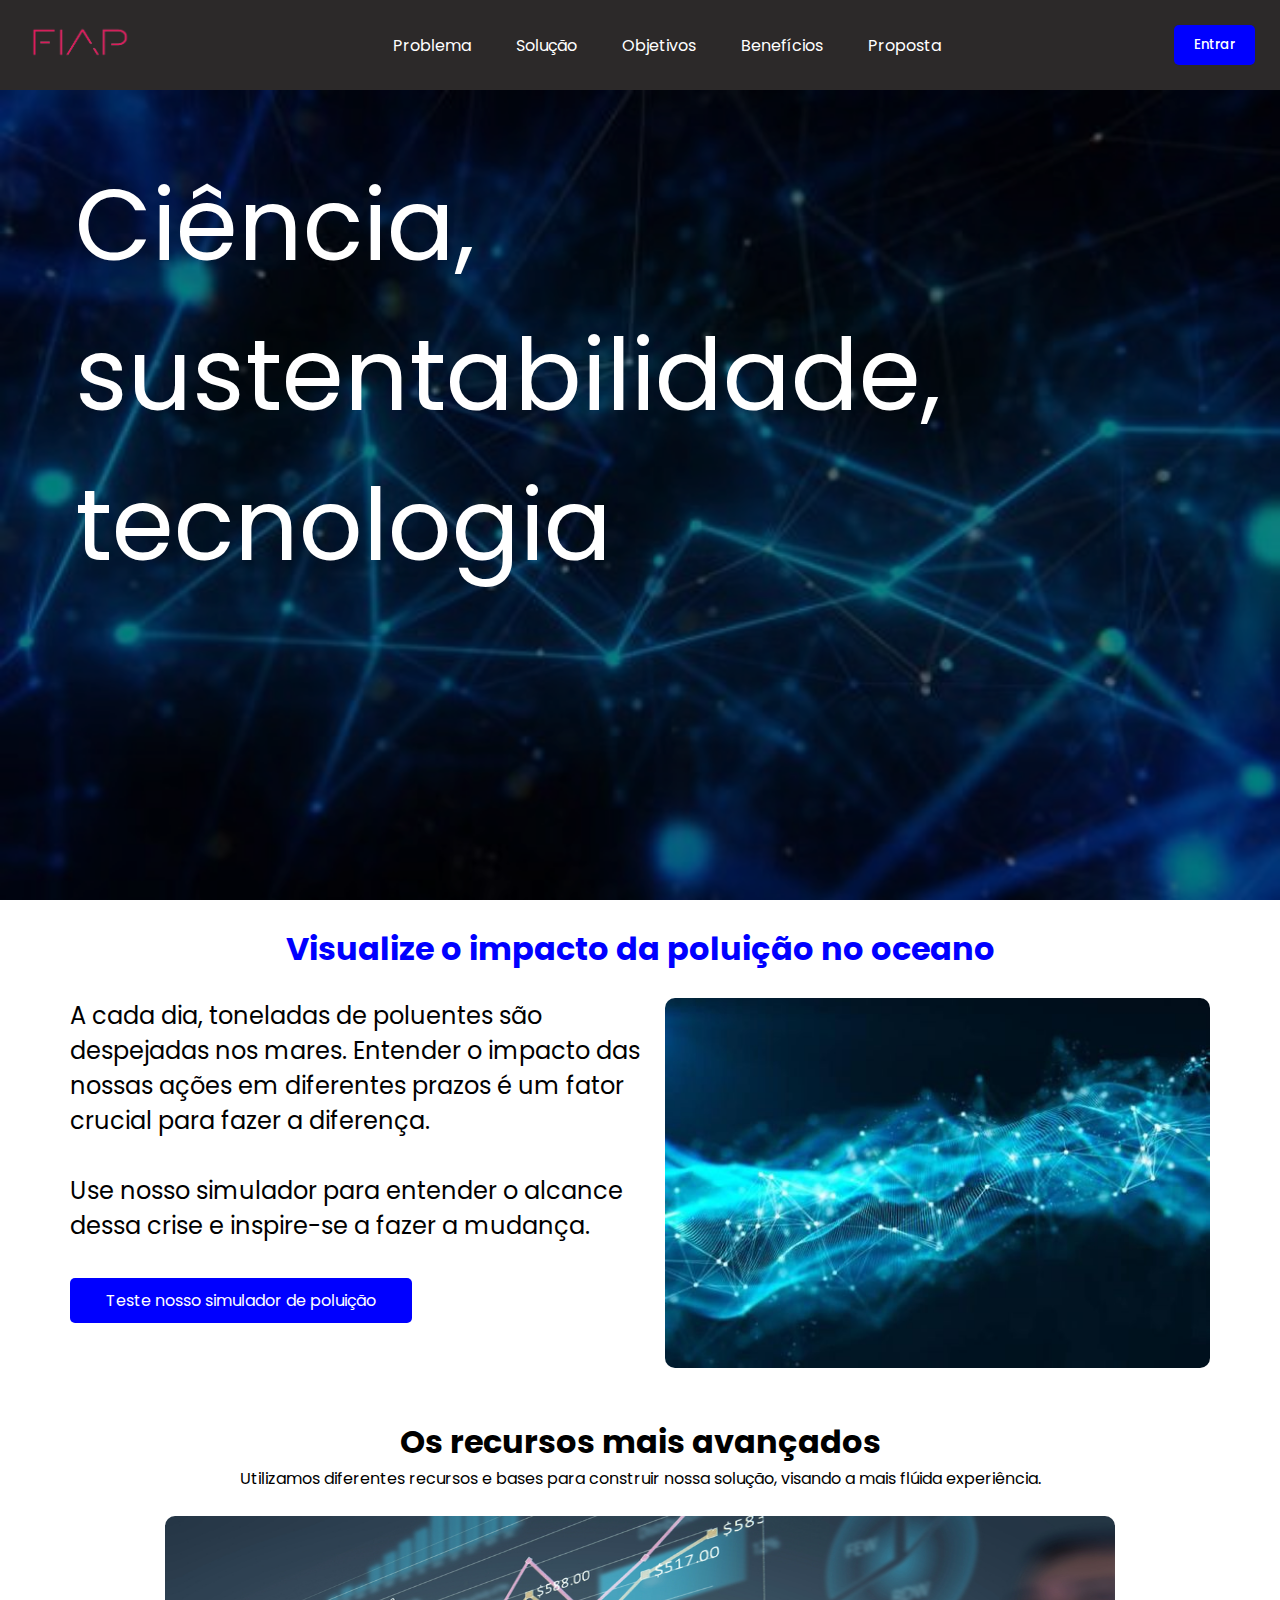
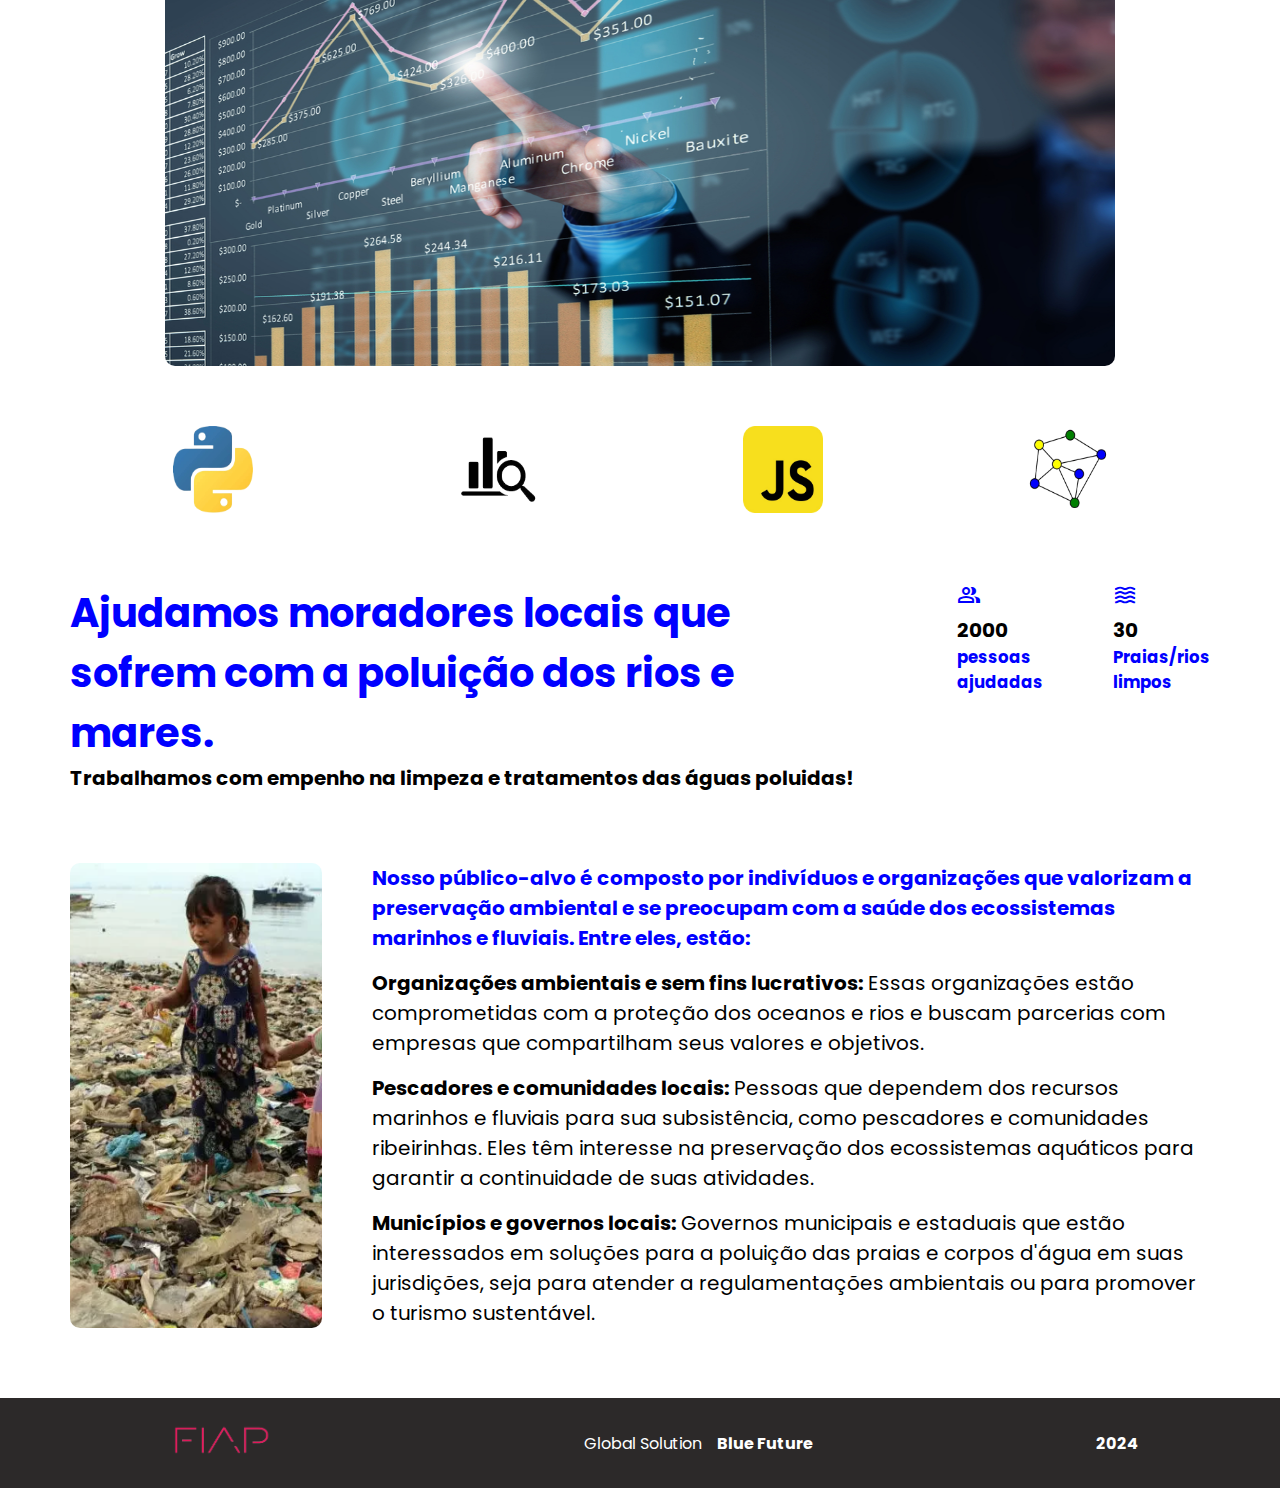
==== index.html @ 7bc7ef26 "Seção 2" ====
<!DOCTYPE html>
<html lang="pt-br">
    <head>
        <meta charset="UTF-8">
        <meta name="viewport" content="width=device-width, initial-scale=1.0">

        <link rel="stylesheet" href="https://fonts.googleapis.com/css2?family=Material+Symbols+Outlined:opsz,wght,FILL,GRAD@20..48,100..700,0..1,-50..200"/>
        <link rel="stylesheet" href="css/main.css">

        <title>Conheça nossa solução</title>
    </head>

    <body>
        <header>
            <div>
                <img src="img/fiap.png" alt="Logo da FIAP">
            </div>

            <nav>
                <ul>
                    <li>
                        <a href="">Problema</a>
                    </li>
                    <li>
                        <a href="" >Solução</a>
                    </li>
                    <li>
                        <a href="">Objetivos</a>
                    </li>
                    <li>
                        <a href="">Benefícios</a>
                    </li>
                    <li>
                        <a href="">Proposta</a>
                    </li>
                </ul>
            </nav>

            <button>
                Entrar
            </button>
        </header>

        <main>
            <section class="slider">
                <div class="slides">
                    <div class="slide">
                        <img src="img/img_1.jpg" alt="Fundo azul futurista">

                        <p>
                            Ciência,
                            sustentabilidade,
                            tecnologia
                        </p>
                    </div>

                    <div class="slide">
                        <img src="img/img_2.jpg" alt="Fundo azul futurista">

                        <p>Cada atitude importa</p>
                    </div>

                    <div class="slide">
                        <img src="img/img_3.jpg" alt="Fundo azul futurista">

                        <p>Muitos futuros, uma solução</p>
                    </div>

                    <div class="slide">
                        <img src="img/img_4.jpg" alt="Fundo azul futurista">

                        <p>O futuro é azul</p>
                    </div>
                </div>
            </section>

            <section class="section1">
                <h1>Visualize o impacto da poluição no oceano</h1>

                <div class="container">
                    <div class="texts">
                        <p>
                            A cada dia, toneladas de poluentes são despejadas nos mares. Entender o impacto das nossas 
                            ações em diferentes prazos é um fator crucial para fazer a diferença.
                        </p>
    
                        <p>
                            Use nosso simulador para entender o alcance dessa crise e inspire-se a fazer a 
                            mudança.
                        </p>

                        <a href="">
                            Teste nosso simulador de poluição
                        </a>
                    </div>
    
                    <div>
                        <img src="img/img_9.jpg" alt="Fundo azul futurista">
                    </div>
                </div>
            </section>

            <section class="section2">
                <div class="header">
                    <h1>Os recursos mais avançados</h1>
                    <p>
                        Utilizamos diferentes recursos e bases para construir nossa solução, 
                        visando a mais flúida experiência.
                    </p>
                </div>

                <div class="slider">
                    <div class="slides_section">
                        <div class="slide_section">
                            <img src="img/dados_interface1.jpg" alt="Fundo azul futurista">
                        </div>
    
                        <div class="slide_section">
                            <img src="img/dados_interface2.jpg" alt="Fundo azul futurista">
                        </div>
    
                        <div class="slide_section">
                            <img src="img/dados_interface3.jpg" alt="Fundo azul futurista">
                        </div>
    
                        <div class="slide_section">
                            <img src="img/dados_interface4.jpeg" alt="Fundo azul futurista">
                        </div>
                    </div>
                </div>

                <div class="container">
                    <div>
                        <img src="img/python.png" alt="Logo da linguagem de programação Python">
                    </div>

                    <div>
                        <img src="img/analise_dados.png" alt="Desenho de uma lupa analisando estatísticas">
                    </div>

                    <div>
                        <img src="img/javascript.png" alt="Logo da linguagem de programação JavaScript">
                    </div>

                    <div>
                        <img src="img/grafos.png" alt="Desenho de grafos">
                    </div>
                </div>
            </section>

            <section class="secao3">
                <div>
                    <h1>Ajudamos moradores locais que sofrem com a poluição dos rios e mares.</h1>
                    <h4>Trabalhamos com empenho na limpeza e tratamentos das águas poluidas!</h4>
                </div>

                <div class="grupo">
                    <div>
                        <span class="material-symbols-outlined">
                            group
                        </span>
                        <h4>2000</h4>
                        <h5>pessoas ajudadas</h5>
                    </div>

                    <div>
                        <span class="material-symbols-outlined">
                            waves
                        </span>
                        <h4>30</h4>
                        <h5>Praias/rios limpos</h5>
                    </div>
                </div>
            </section>

            <section class="secao4">
                <div>
                    <img src="img/plastico_oceano.png" alt="Crianças pisando sob o lixo">
                </div>

                <div class="texto_secao4">
                    <h4>
                        Nosso público-alvo é composto por indivíduos e organizações que valorizam a preservação 
                        ambiental e se preocupam com a saúde dos ecossistemas marinhos e fluviais. Entre eles, estão:
                    </h4>
                    <p>
                        <strong>Organizações ambientais e sem fins lucrativos:</strong>
                        Essas organizações estão comprometidas com a proteção dos oceanos e rios e buscam parcerias 
                        com empresas que compartilham seus valores e objetivos.
                    </p>
                    <p>
                        <strong>Pescadores e comunidades locais:</strong>
                        Pessoas que dependem dos recursos marinhos e fluviais para sua subsistência, como pescadores 
                        e comunidades ribeirinhas. Eles têm interesse na preservação dos ecossistemas aquáticos para 
                        garantir a continuidade de suas atividades.
                    </p>
                    <p>
                        <strong>Municípios e governos locais:</strong>
                        Governos municipais e estaduais que estão interessados em soluções para a poluição das 
                        praias e corpos d'água em suas jurisdições, seja para atender a regulamentações ambientais 
                        ou para promover o turismo sustentável.
                    </p>
                </div>
            </section>
        </main>

        <footer>
            <div>
                <img src="img/fiap.png" alt="Logo da FIAP">
            </div>

            <span>
                Global Solution
                <strong>Blue Future</strong>
            </span>

            <strong>2024</strong>
        </footer>

        <script src="js/main.js" defer></script>
    </body>
</html>
---- css/main.css ----
/* Fonte */
@import url('https://fonts.googleapis.com/css2?family=Poppins:ital,wght@0,100;0,200;0,300;0,400;0,500;0,600;0,700;0,800;0,900;1,100;1,200;1,300;1,400;1,500;1,600;1,700;1,800;1,900&display=swap');

@import url('./header.css');
@import url('./slider.css');
@import url('./section1.css');
@import url('./section2.css');
@import url("./secao3.css");
@import url("./secao4.css");
@import url('./footer.css');

* {
    margin: 0;
    padding: 0;
    box-sizing: border-box;
    font-family: 'Poppins', sans-serif;
}

body {
    min-height: 100vh;
    max-width: 100vw;
}
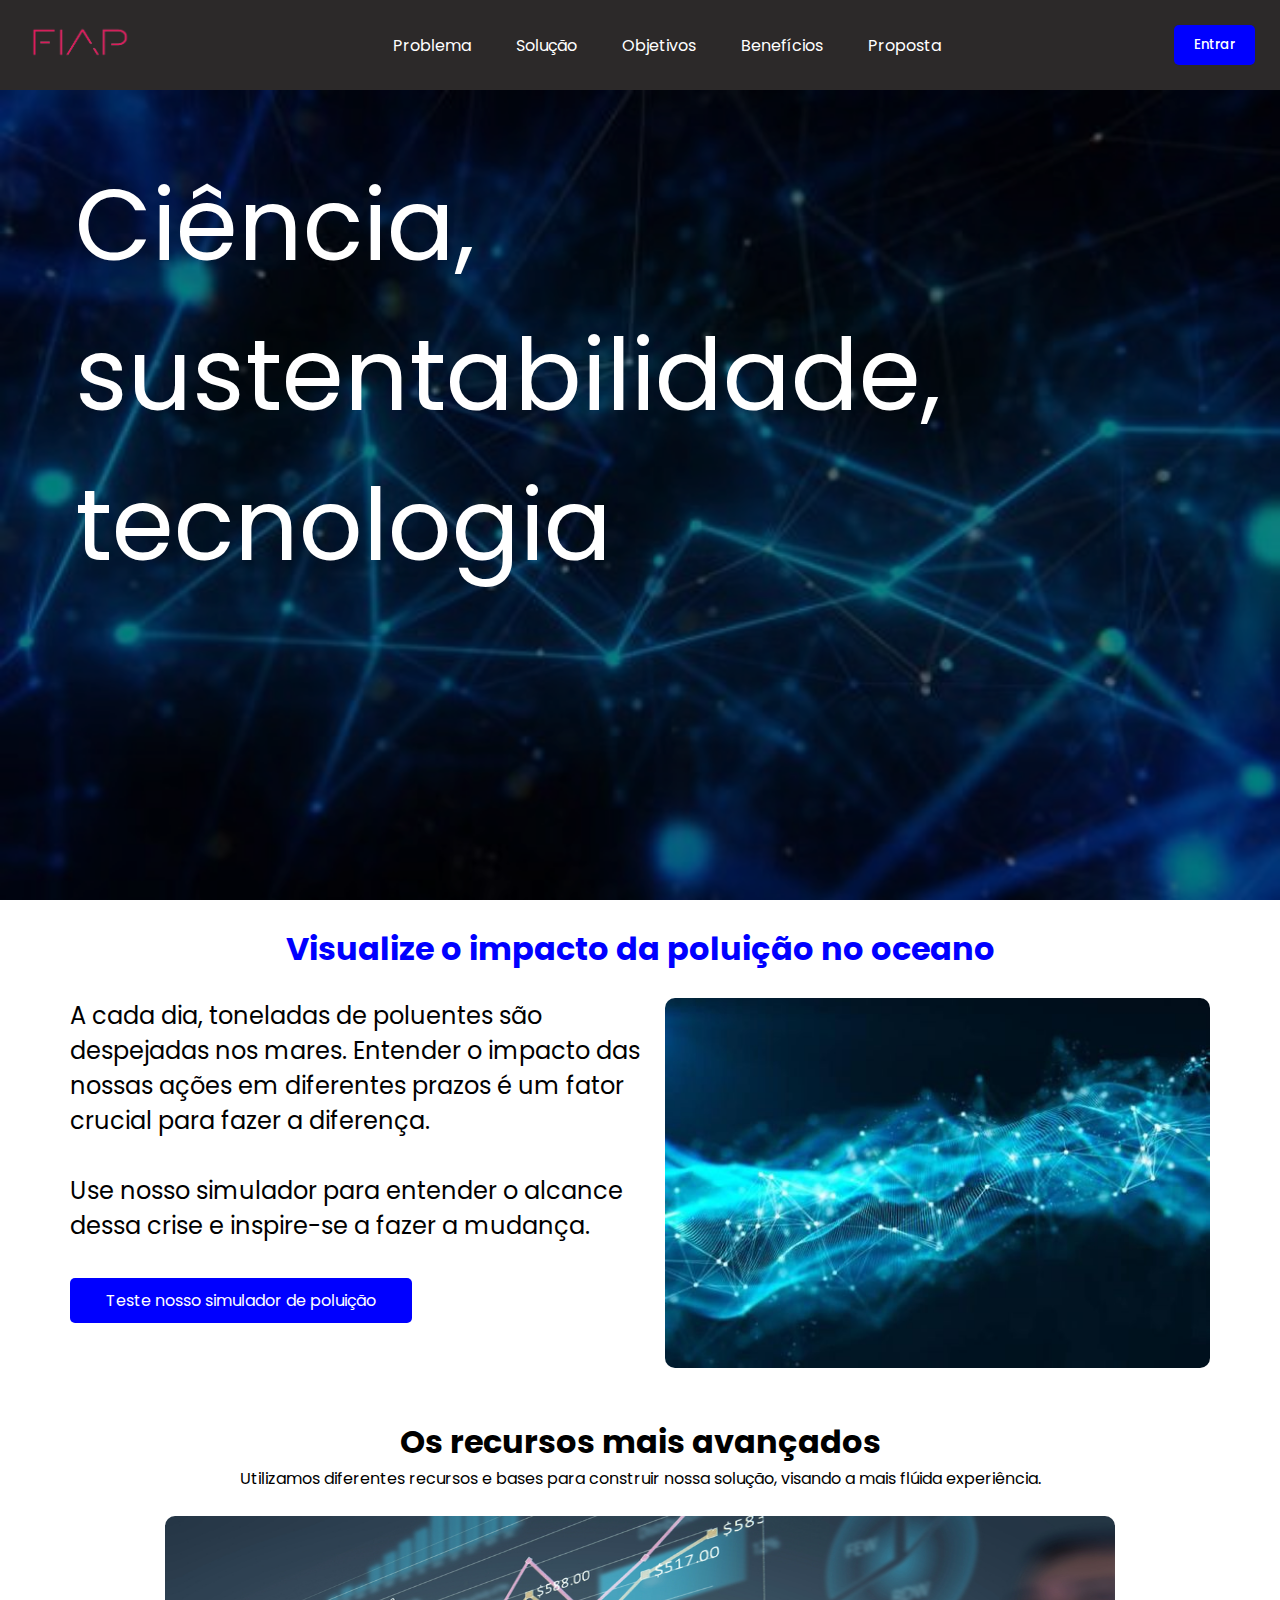
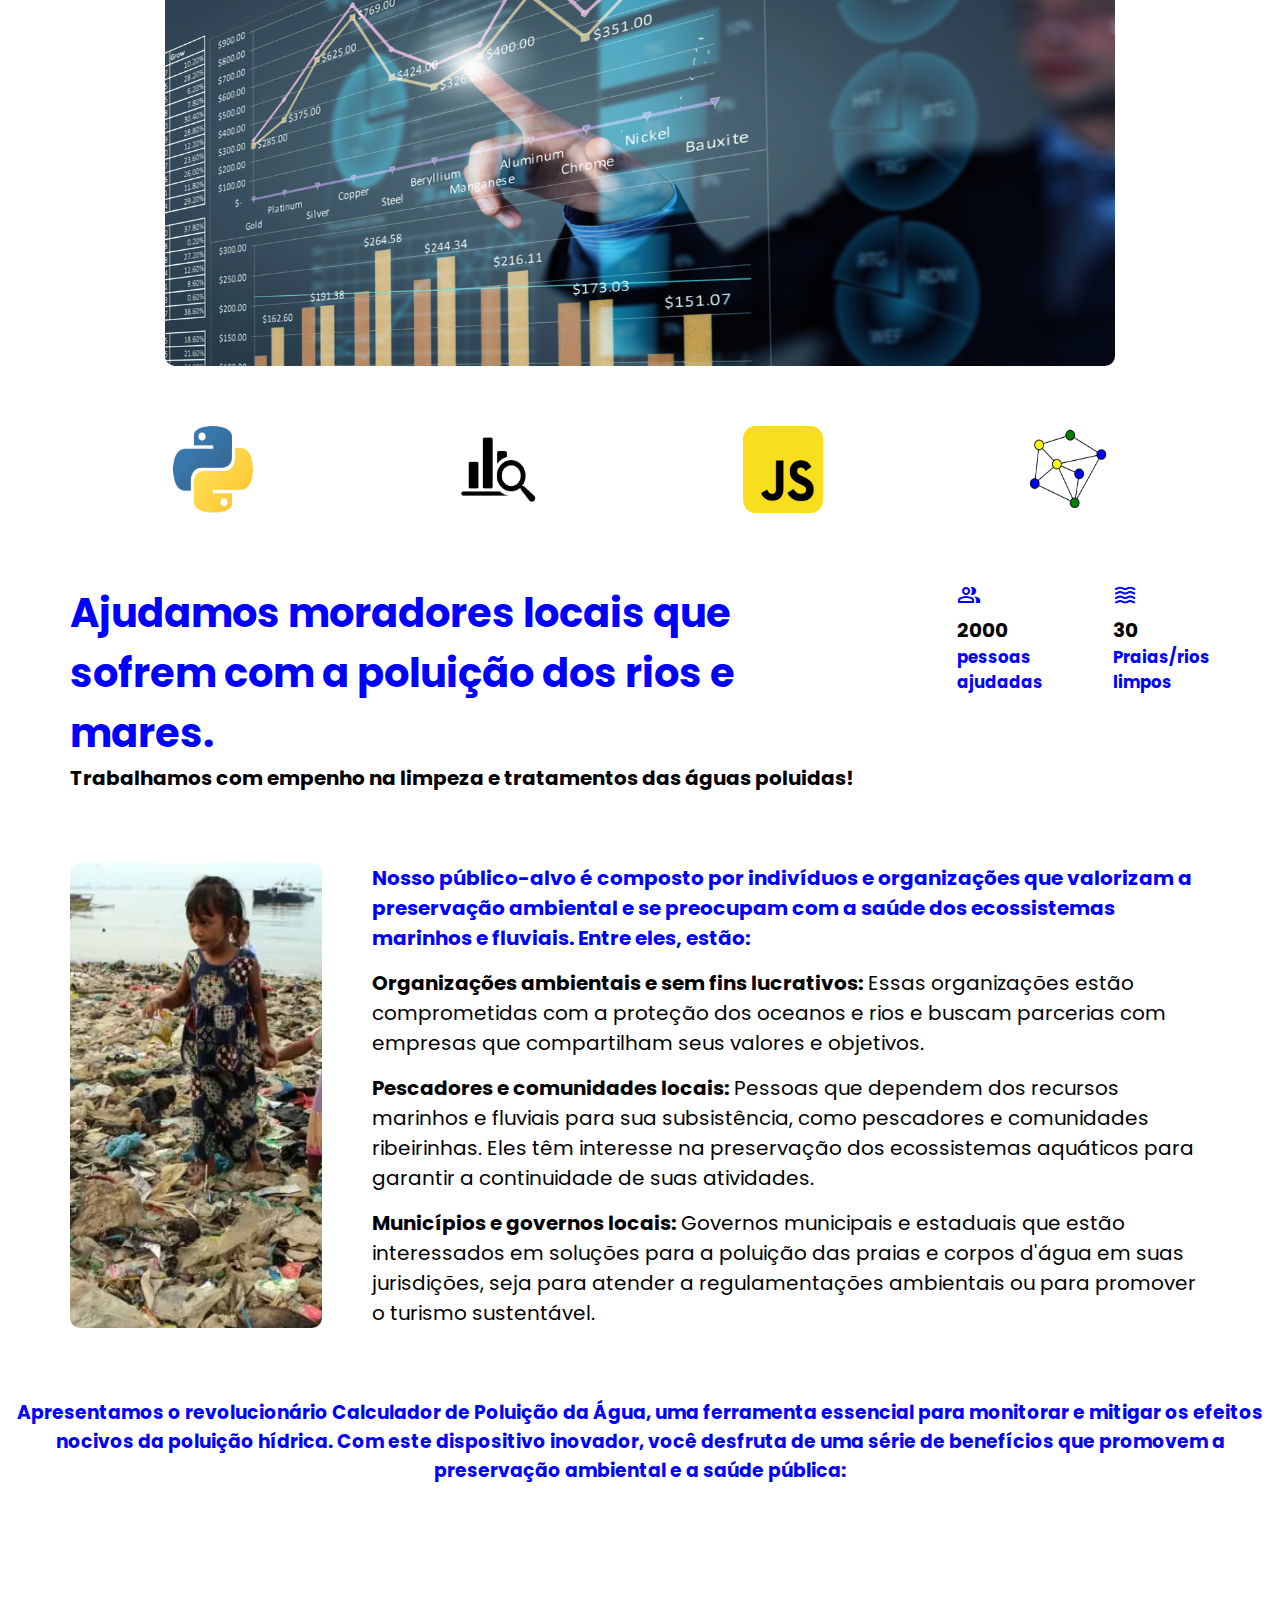
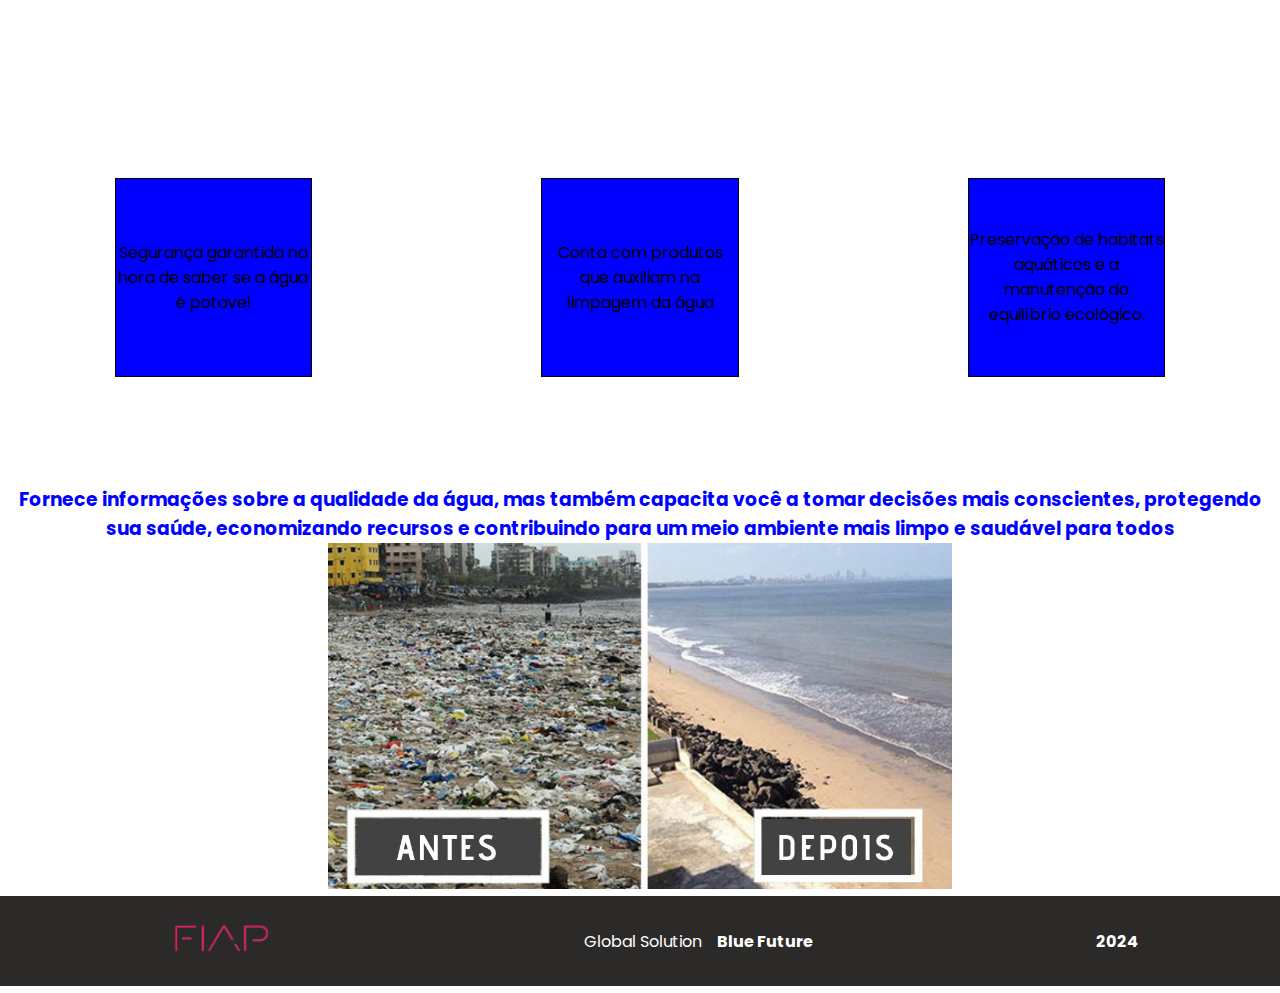
==== commit a762735a: "secao 5 e 6" ====
--- a/index.html
+++ b/index.html
@@ -202,6 +202,27 @@
                     </p>
                 </div>
             </section>
+        <h3 class="Titulo_secao5">Apresentamos o revolucionário Calculador de Poluição da Água, uma ferramenta essencial para monitorar e mitigar os efeitos nocivos da poluição hídrica. Com este dispositivo inovador, você desfruta de uma série de benefícios que promovem a preservação ambiental e a saúde pública:</h3>
+        <div class="a">
+            <div class="b"><div class="subtitulo">Segurança garantida na hora de saber se a água é potavel</div></div>
+            <div class="c"><div class="subtitulo">Conta com produtos que auxiliam na limpagem da água</div></div>
+            <div class="d"><div class="subtitulo">Preservação de habitats aquáticos e a manutenção do equilíbrio ecológico.</div></div>
+        </div>
+        </div> 
+        
+        <h3 class="Titulo_secao6">Fornece informações sobre a qualidade da água, mas também capacita você a tomar decisões mais conscientes, protegendo sua saúde, economizando recursos e contribuindo para um meio ambiente mais limpo e saudável para todos</h3>
+        <div class="imagem_praia"><img src="img/praia limpa.png" alt="praia_limpa"></div> 
+
+
+
+
+
+
+
+
+
+
+        
         </main>
 
         <footer>
--- a/css/main.css
+++ b/css/main.css
@@ -7,6 +7,8 @@
 @import url('./section2.css');
 @import url("./secao3.css");
 @import url("./secao4.css");
+@import url("./secao5.css");
+@import url("./secao6.css");
 @import url('./footer.css');
 
 * {
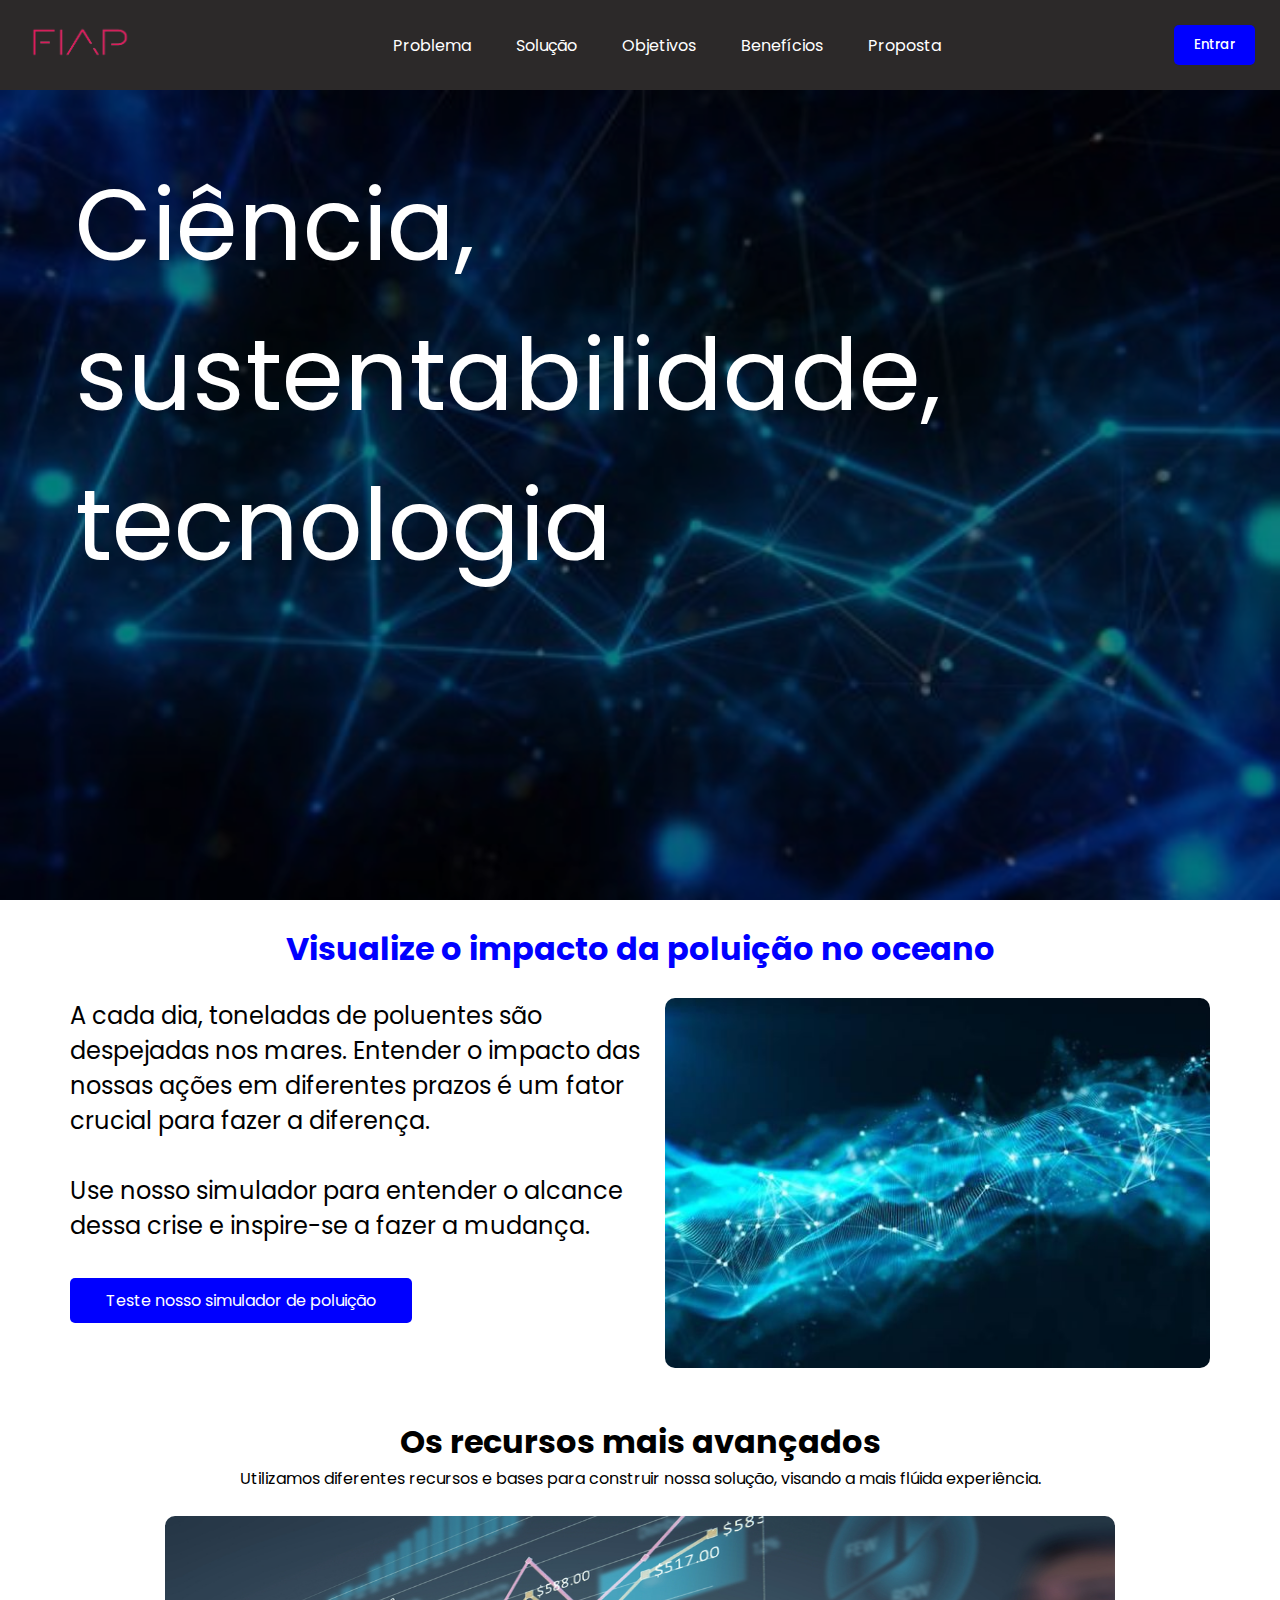
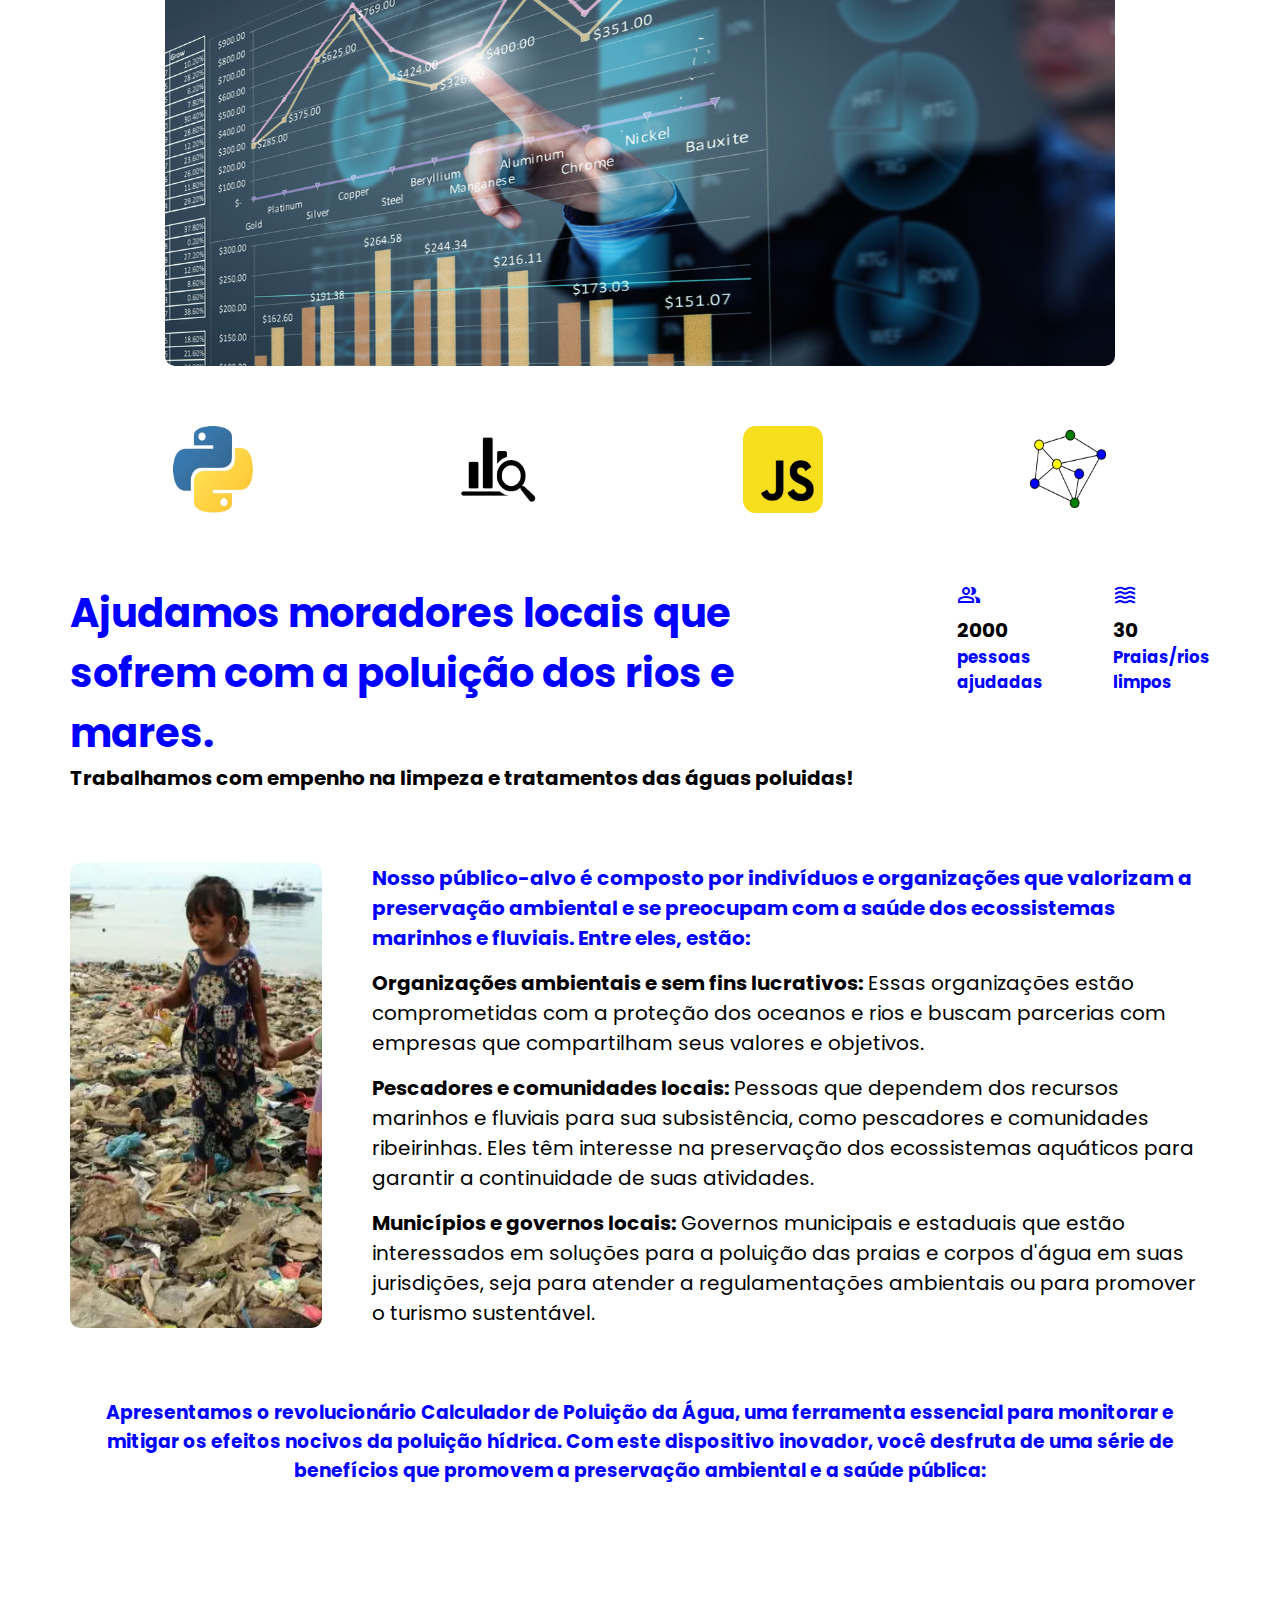
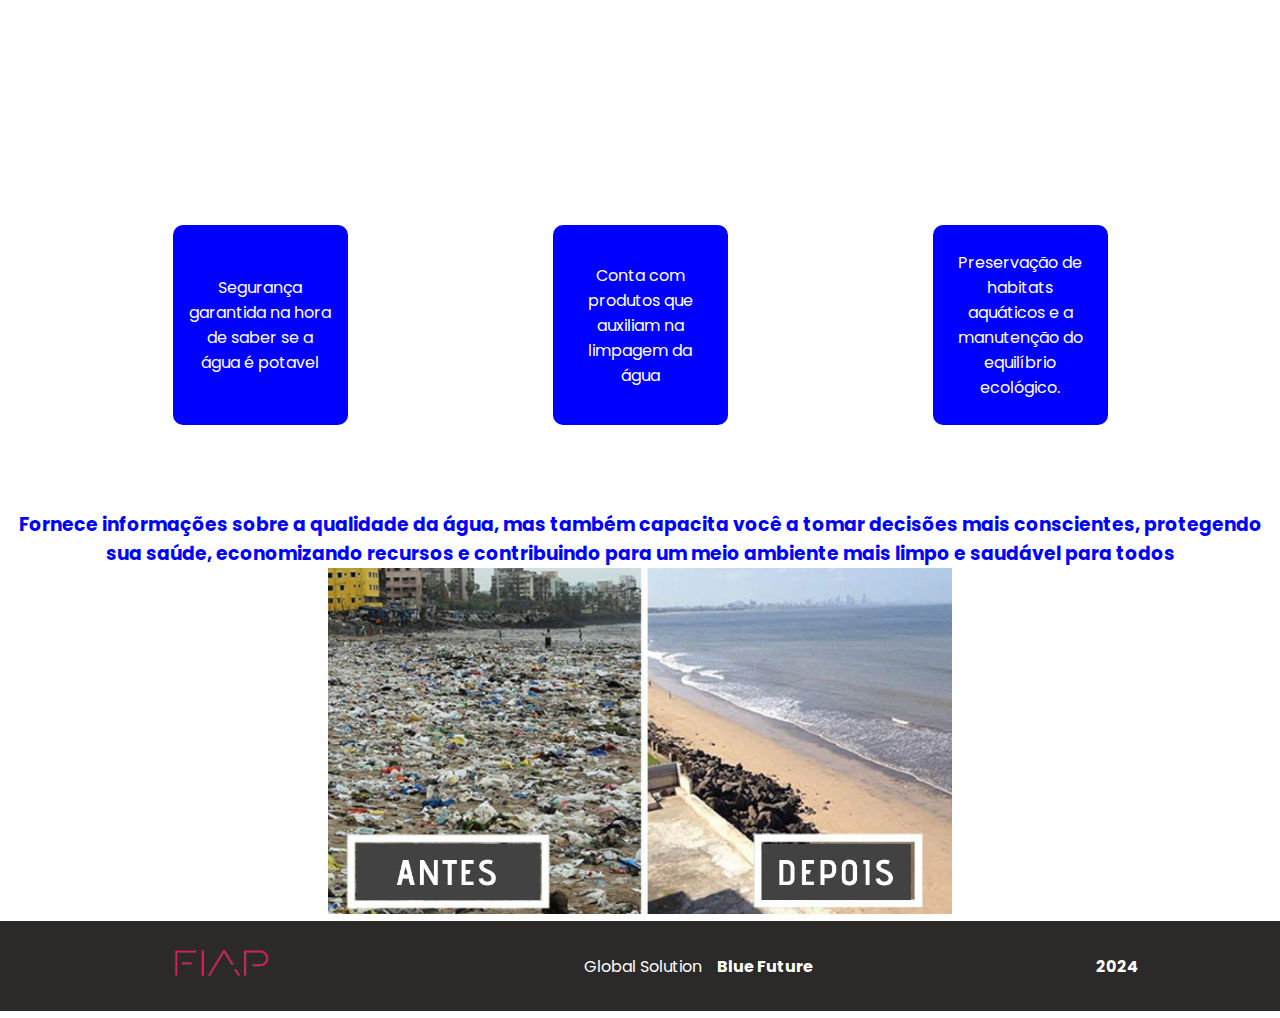
==== commit a196aab8: "Ajustes na seção 5" ====
--- a/index.html
+++ b/index.html
@@ -11,6 +11,7 @@
     </head>
 
     <body>
+        <!-- Implementar ancôra para as seções -->
         <header>
             <div>
                 <img src="img/fiap.png" alt="Logo da FIAP">
@@ -202,27 +203,46 @@
                     </p>
                 </div>
             </section>
-        <h3 class="Titulo_secao5">Apresentamos o revolucionário Calculador de Poluição da Água, uma ferramenta essencial para monitorar e mitigar os efeitos nocivos da poluição hídrica. Com este dispositivo inovador, você desfruta de uma série de benefícios que promovem a preservação ambiental e a saúde pública:</h3>
-        <div class="a">
-            <div class="b"><div class="subtitulo">Segurança garantida na hora de saber se a água é potavel</div></div>
-            <div class="c"><div class="subtitulo">Conta com produtos que auxiliam na limpagem da água</div></div>
-            <div class="d"><div class="subtitulo">Preservação de habitats aquáticos e a manutenção do equilíbrio ecológico.</div></div>
-        </div>
-        </div> 
-        
-        <h3 class="Titulo_secao6">Fornece informações sobre a qualidade da água, mas também capacita você a tomar decisões mais conscientes, protegendo sua saúde, economizando recursos e contribuindo para um meio ambiente mais limpo e saudável para todos</h3>
-        <div class="imagem_praia"><img src="img/praia limpa.png" alt="praia_limpa"></div> 
-
-
-
-
-
-
-
-
-
-
-        
+
+            <section class="secao5">
+                <h3>
+                    Apresentamos o revolucionário Calculador de Poluição da Água, uma ferramenta essencial para 
+                    monitorar e mitigar os efeitos nocivos da poluição hídrica. Com este dispositivo inovador, você 
+                    desfruta de uma série de benefícios que promovem a preservação ambiental e a saúde pública:
+                </h3>
+                
+                <div class="a">
+                    <div class="b">
+                        <p>
+                            Segurança garantida na hora de saber se a água é potavel
+                        </p>
+                    </div>
+
+                    <div class="c">
+                        <p>
+                            Conta com produtos que auxiliam na limpagem da água
+                        </p>
+                    </div>
+
+                    <div class="d">
+                        <p>
+                            Preservação de habitats aquáticos e a manutenção do equilíbrio ecológico.
+                        </p>
+                    </div>
+                </div>
+            </section>
+            
+            <section>
+                <h3 class="Titulo_secao6">
+                    Fornece informações sobre a qualidade da água, mas também capacita você a tomar decisões mais 
+                    conscientes, protegendo sua saúde, economizando recursos e contribuindo para um meio ambiente 
+                    mais limpo e saudável para todos
+                </h3>
+
+                <div class="imagem_praia">
+                    <img src="img/praia limpa.png" alt="Praia limpa">
+                </div> 
+            </section>
         </main>
 
         <footer>
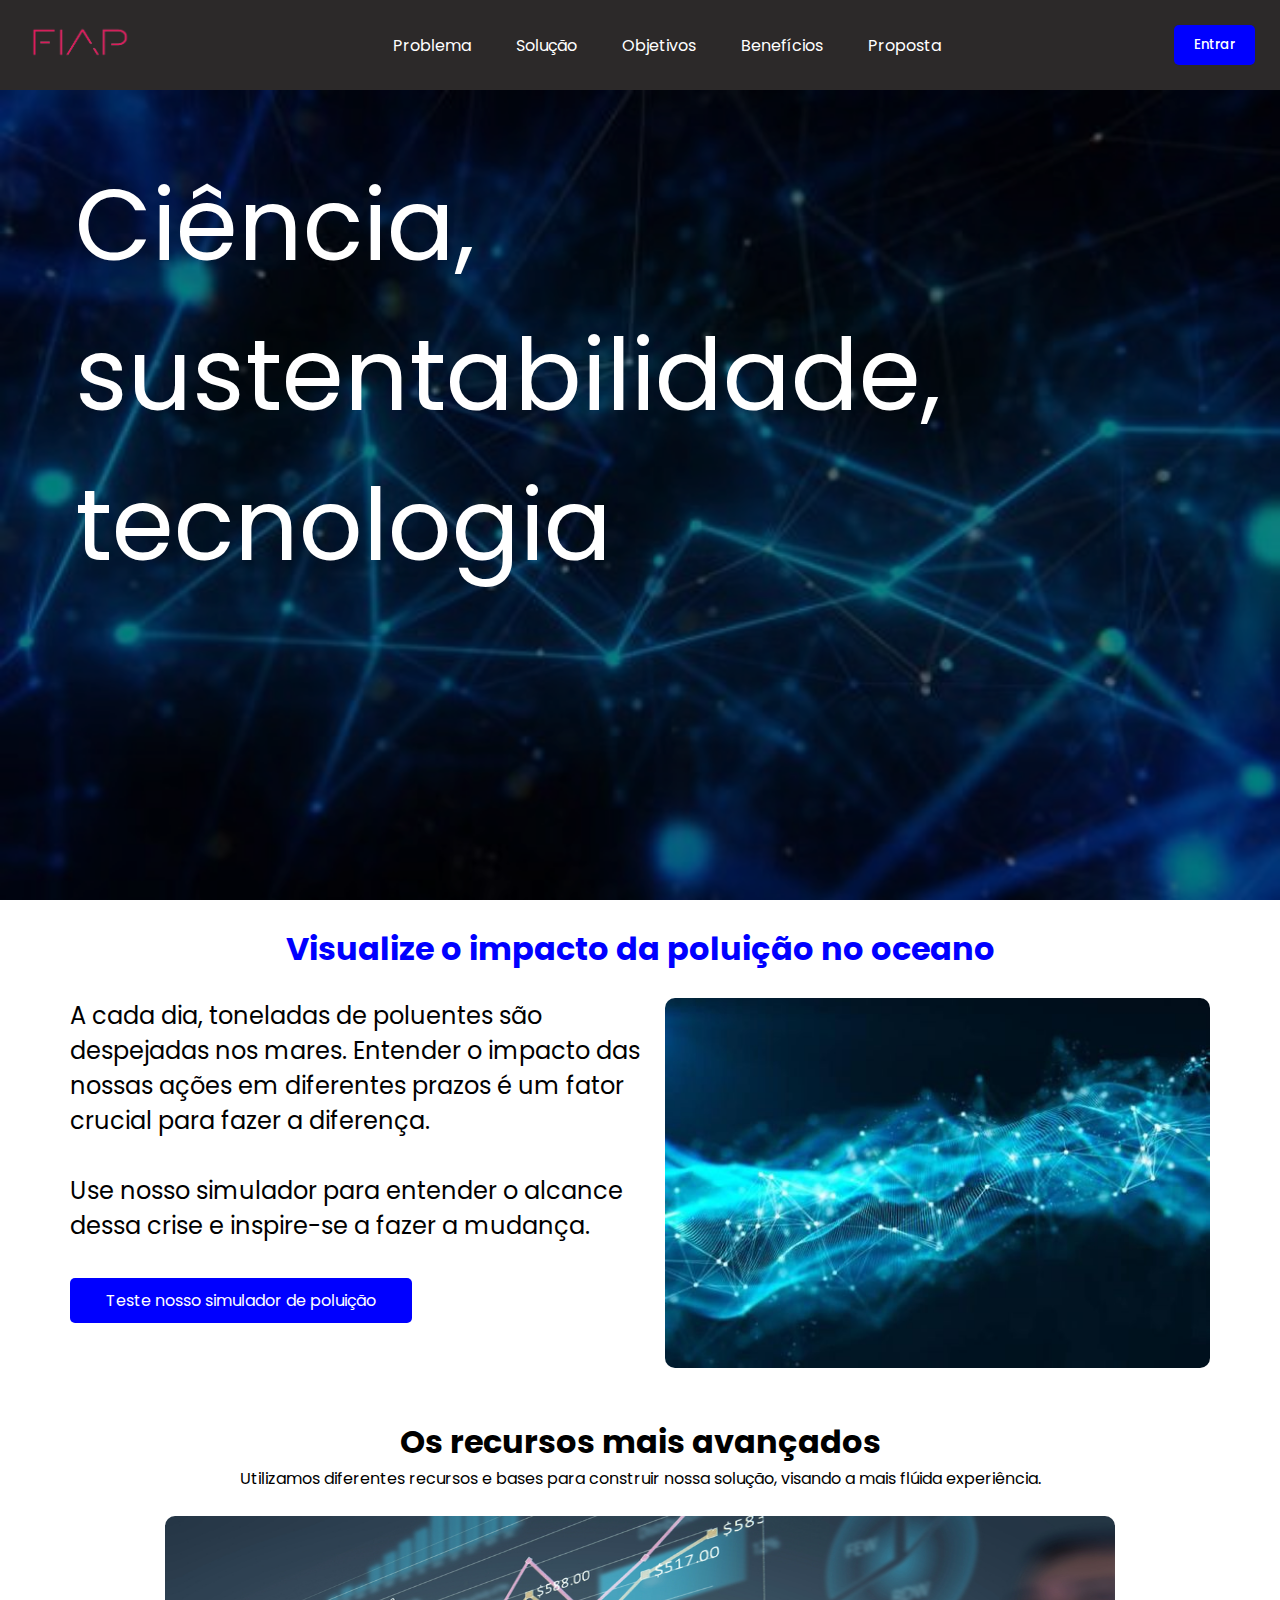
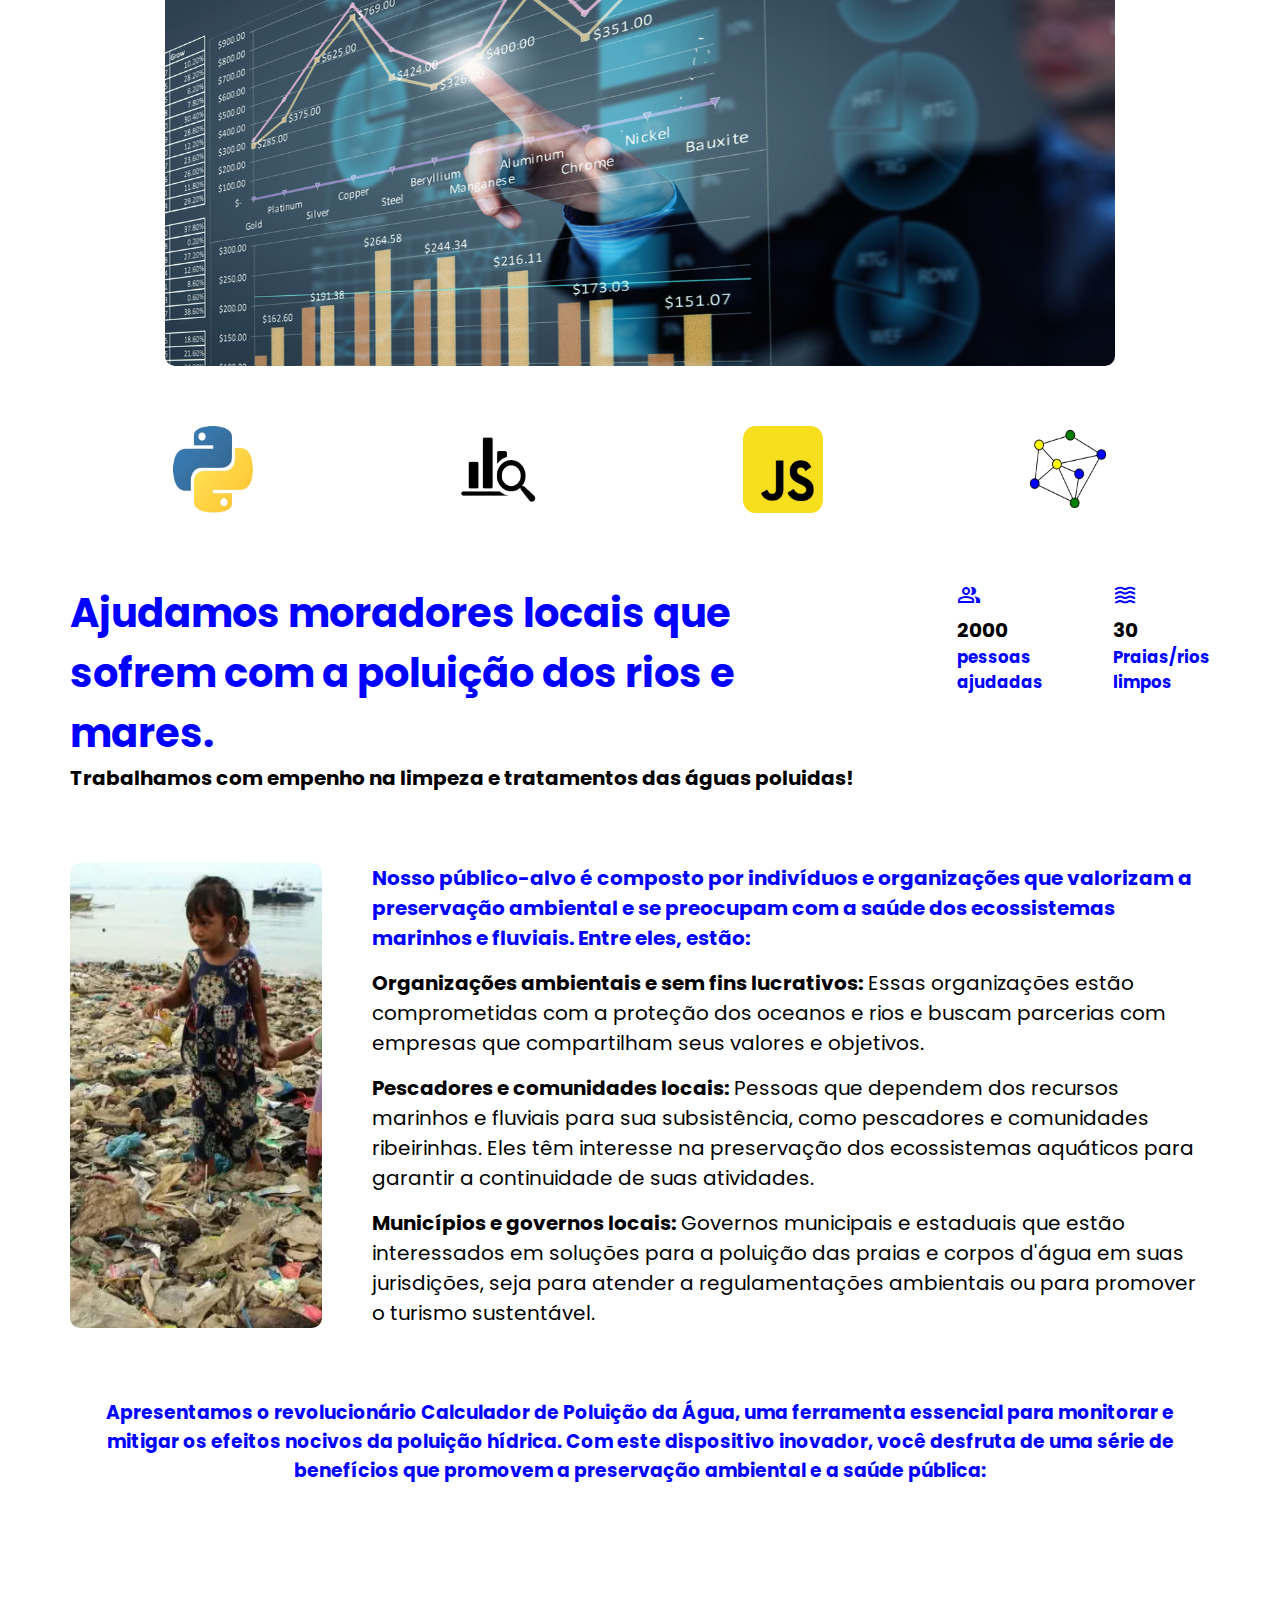
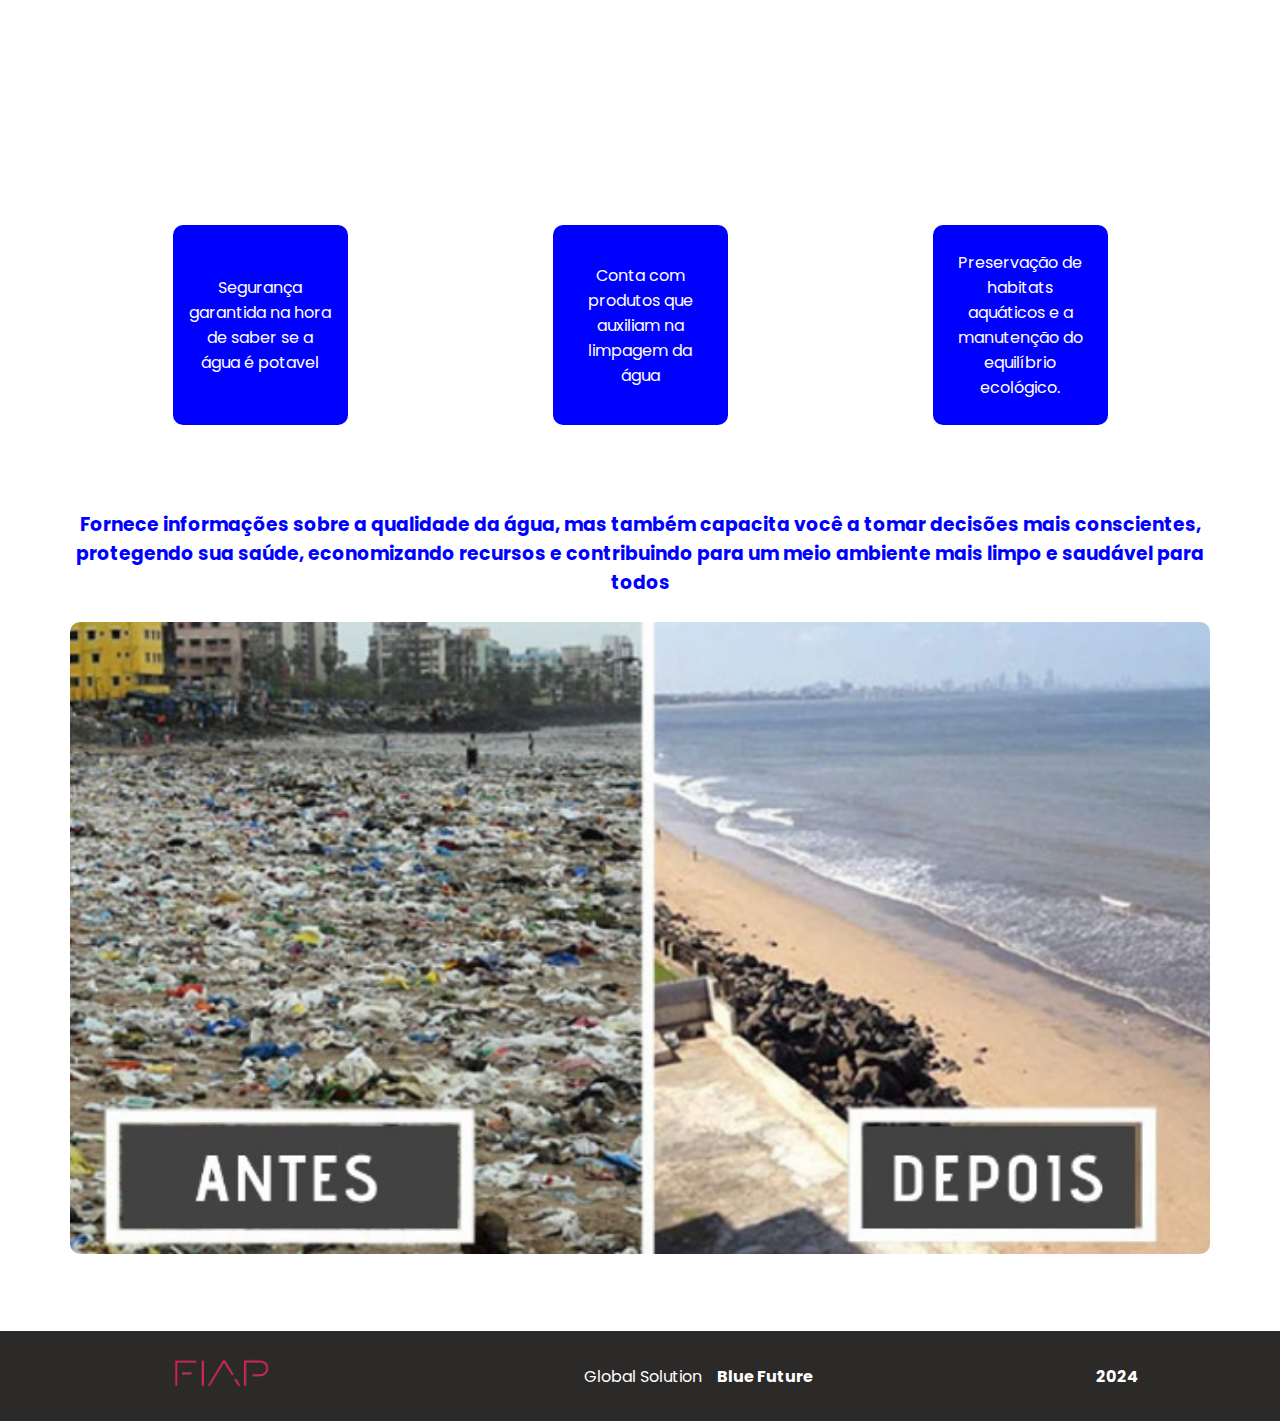
==== commit 71c07c70: "Ajustes na seção 6" ====
--- a/index.html
+++ b/index.html
@@ -11,7 +11,6 @@
     </head>
 
     <body>
-        <!-- Implementar ancôra para as seções -->
         <header>
             <div>
                 <img src="img/fiap.png" alt="Logo da FIAP">
@@ -232,8 +231,8 @@
                 </div>
             </section>
             
-            <section>
-                <h3 class="Titulo_secao6">
+            <section class="secao6">
+                <h3>
                     Fornece informações sobre a qualidade da água, mas também capacita você a tomar decisões mais 
                     conscientes, protegendo sua saúde, economizando recursos e contribuindo para um meio ambiente 
                     mais limpo e saudável para todos
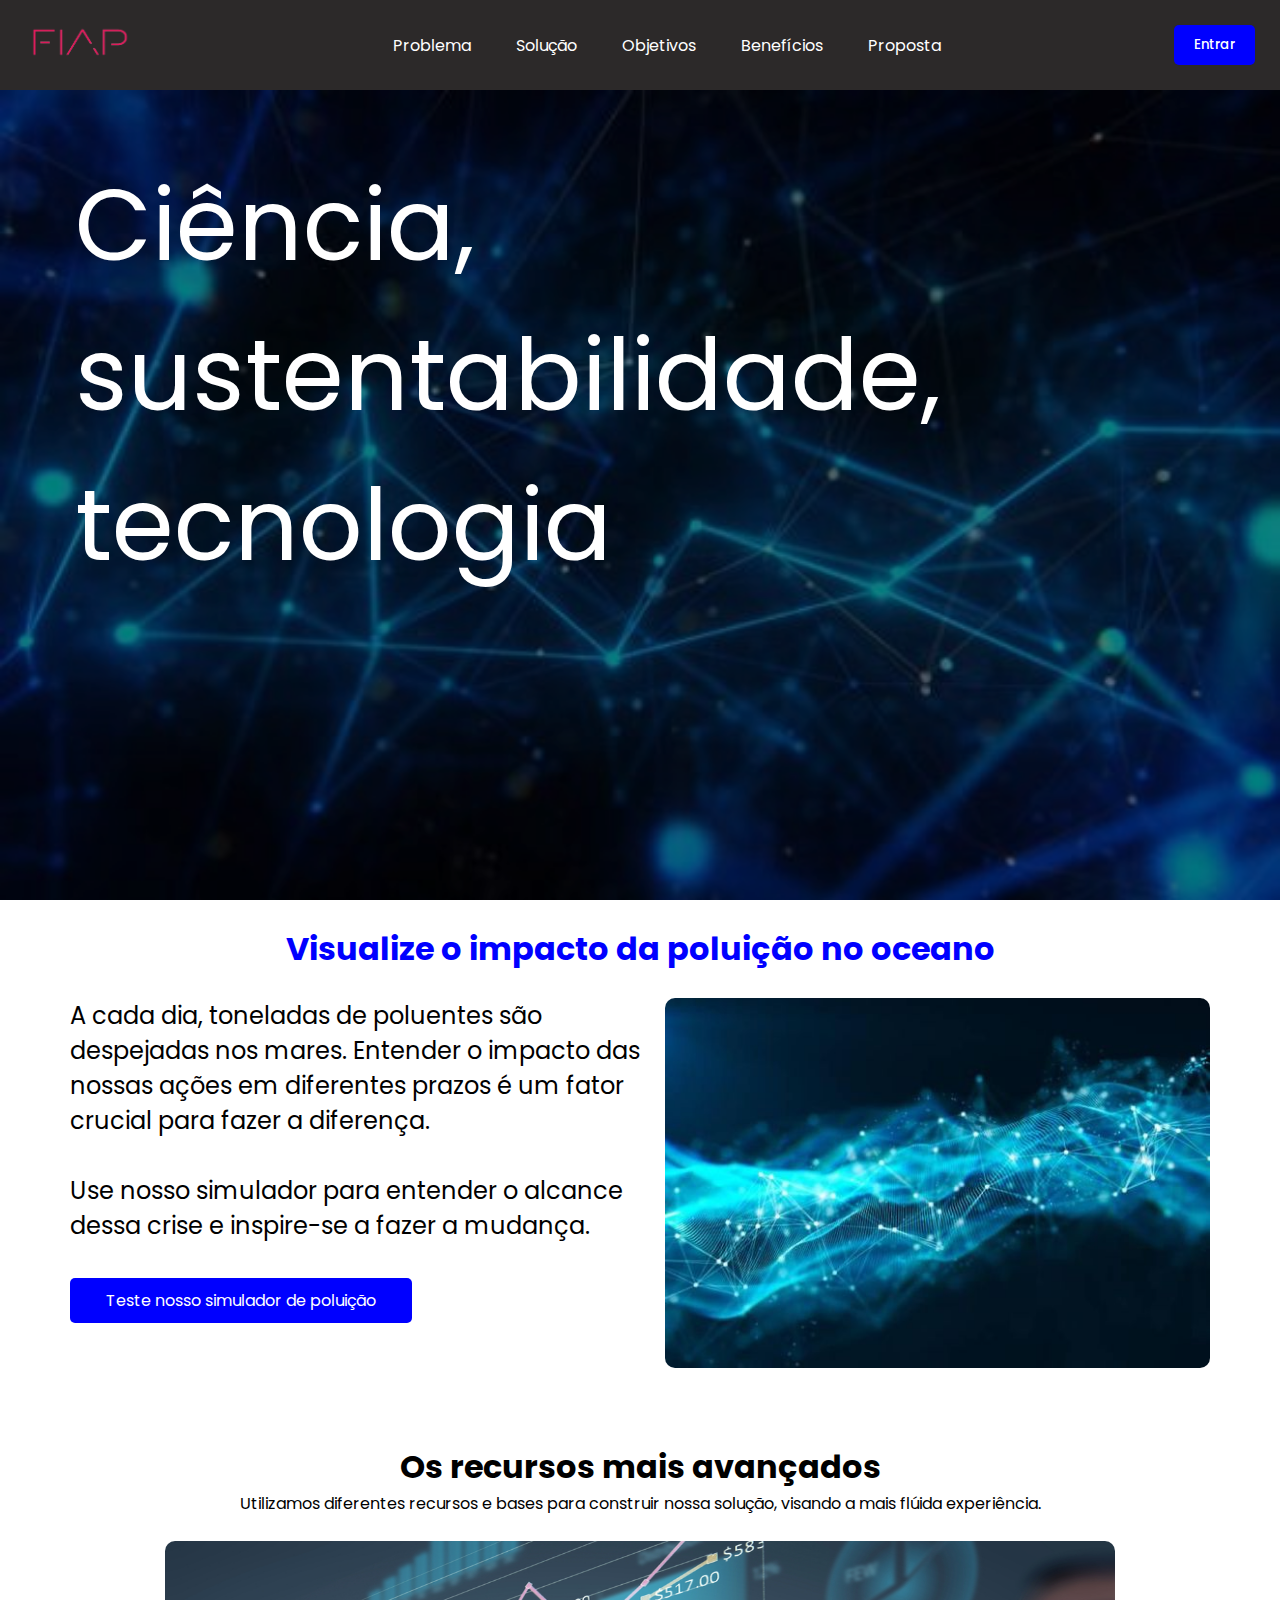
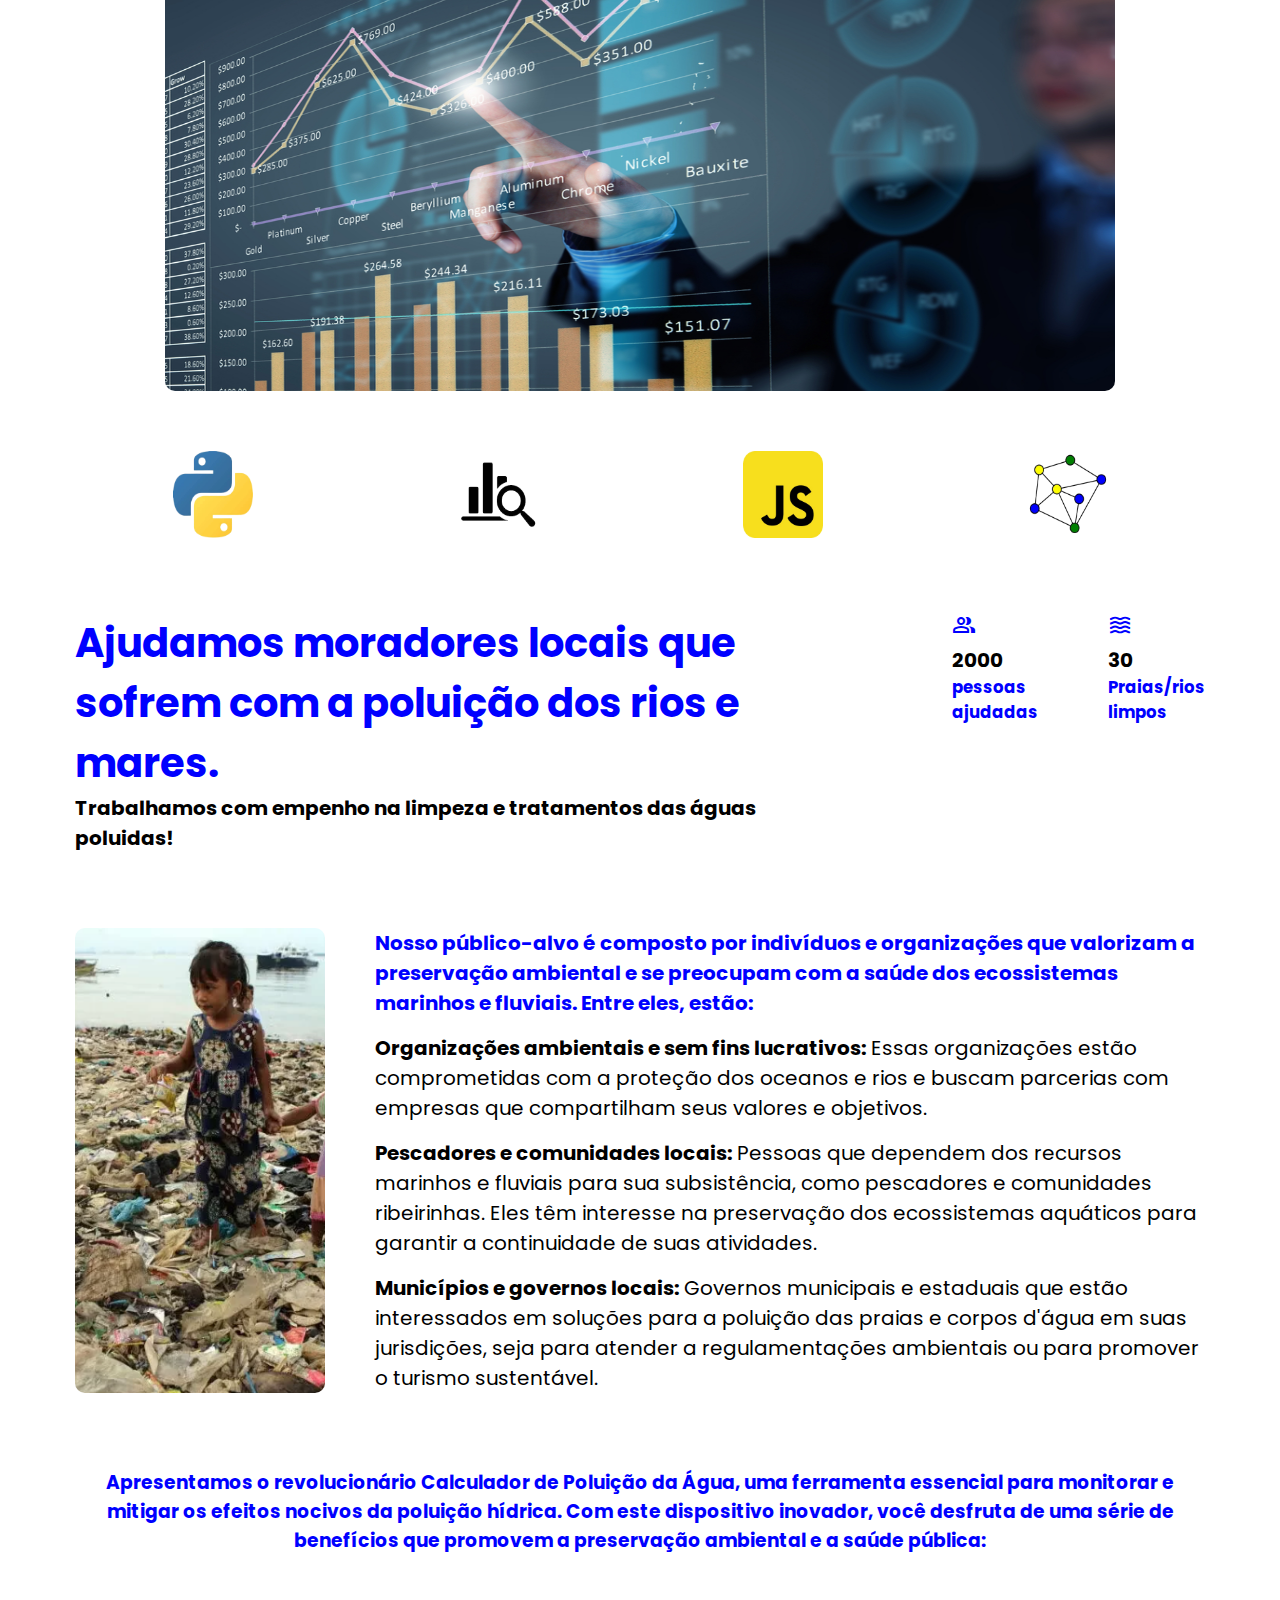
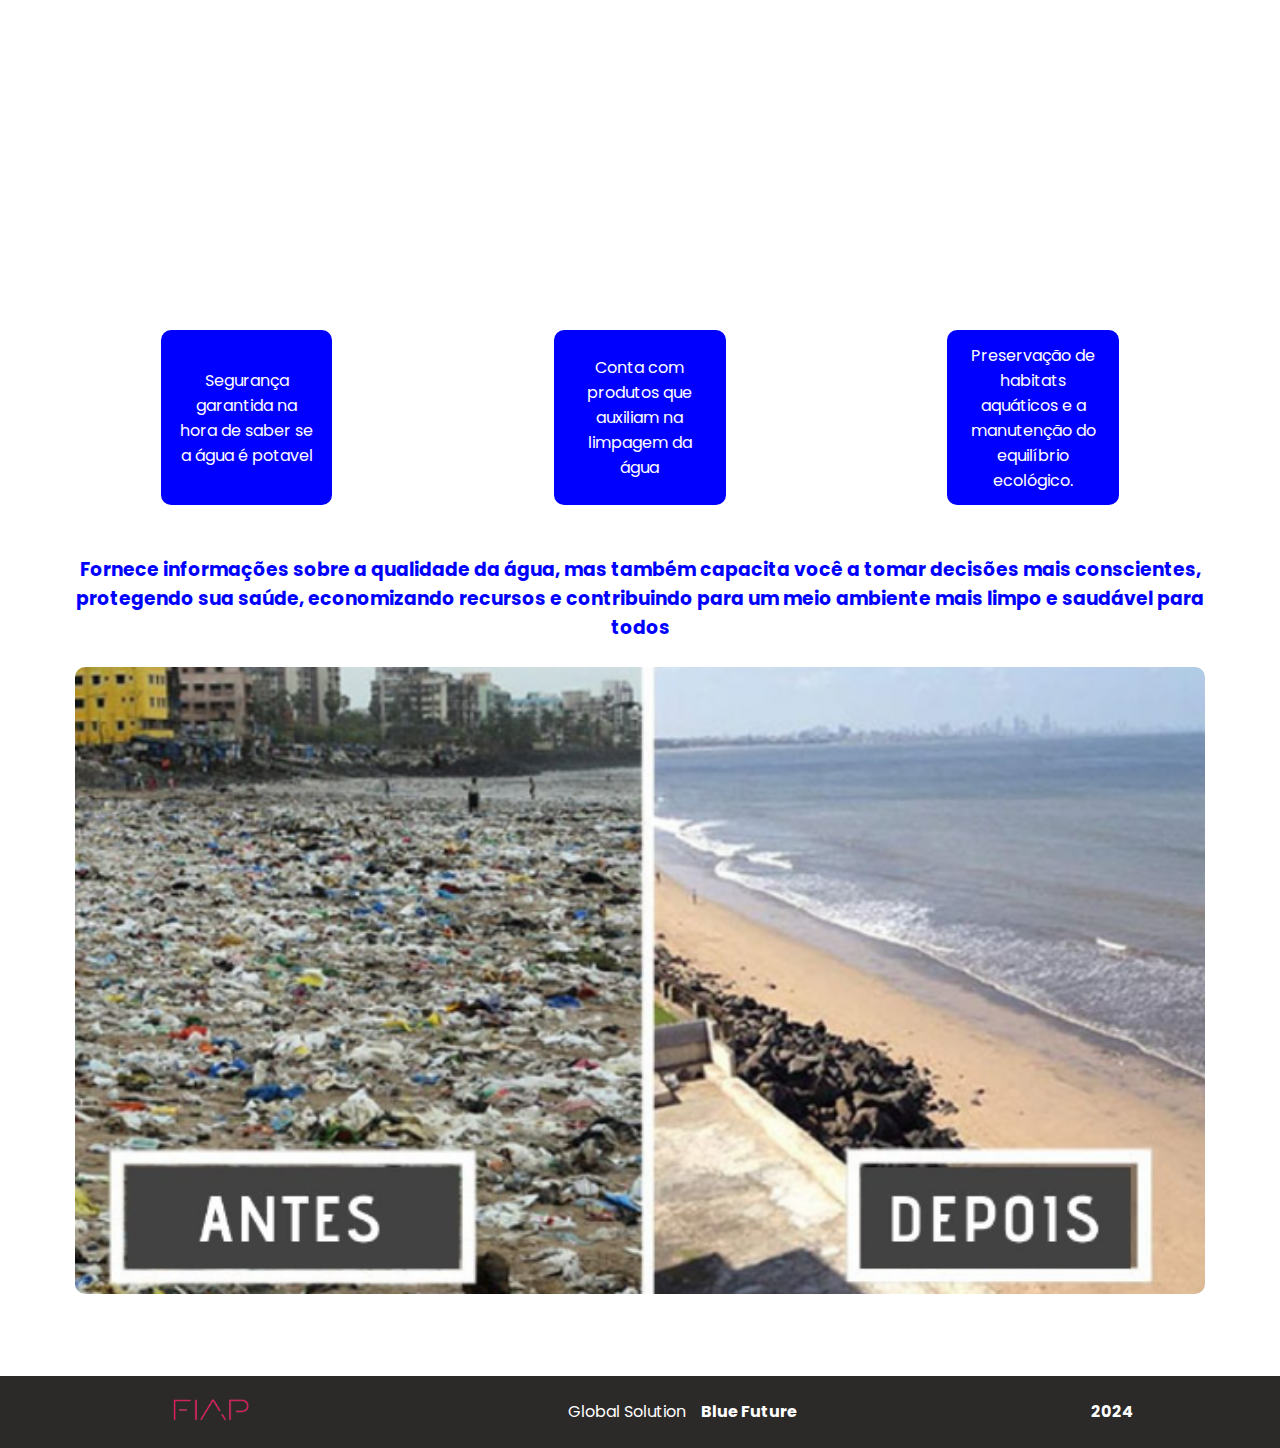
==== commit a1d130fa: "Ajustes de responsividade" ====
--- a/index.html
+++ b/index.html
@@ -210,20 +210,20 @@
                     desfruta de uma série de benefícios que promovem a preservação ambiental e a saúde pública:
                 </h3>
                 
-                <div class="a">
-                    <div class="b">
+                <div class="images">
+                    <div class="image_1">
                         <p>
                             Segurança garantida na hora de saber se a água é potavel
                         </p>
                     </div>
 
-                    <div class="c">
+                    <div class="image_2">
                         <p>
                             Conta com produtos que auxiliam na limpagem da água
                         </p>
                     </div>
 
-                    <div class="d">
+                    <div class="image_3">
                         <p>
                             Preservação de habitats aquáticos e a manutenção do equilíbrio ecológico.
                         </p>
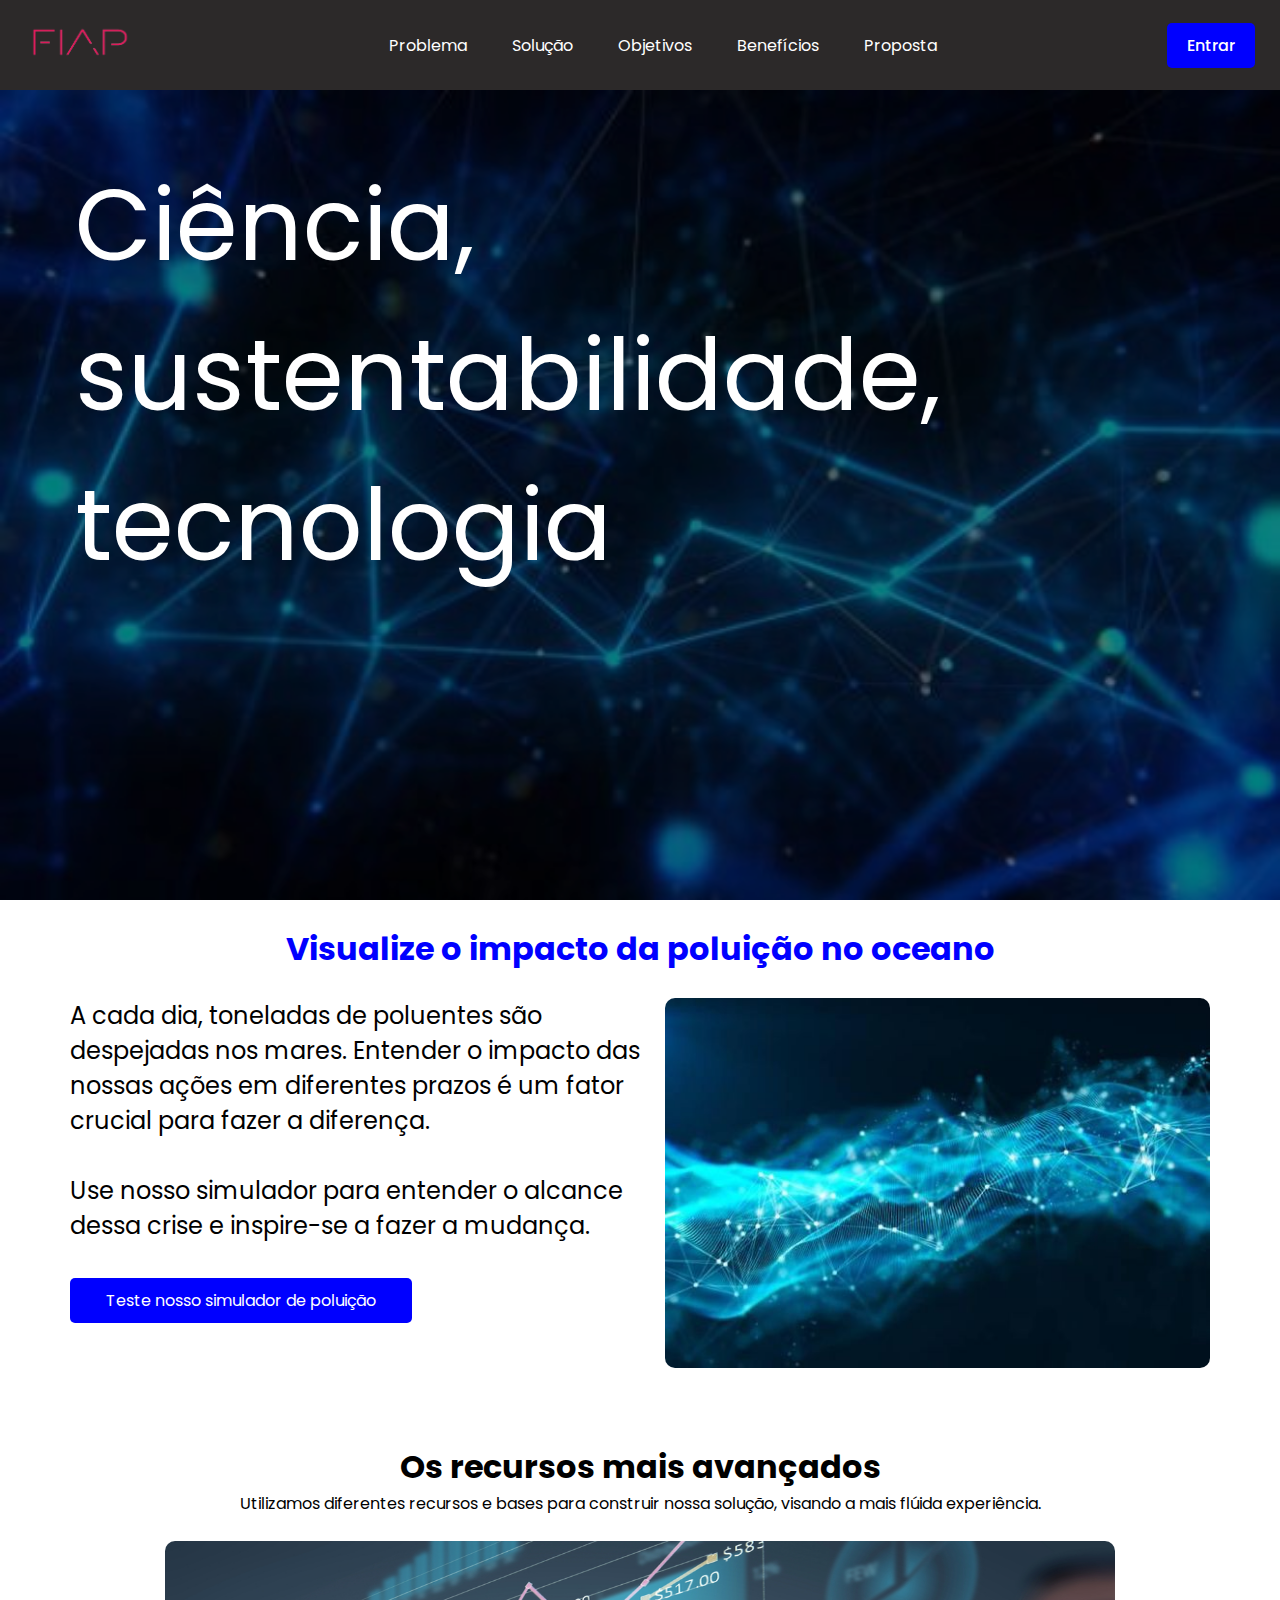
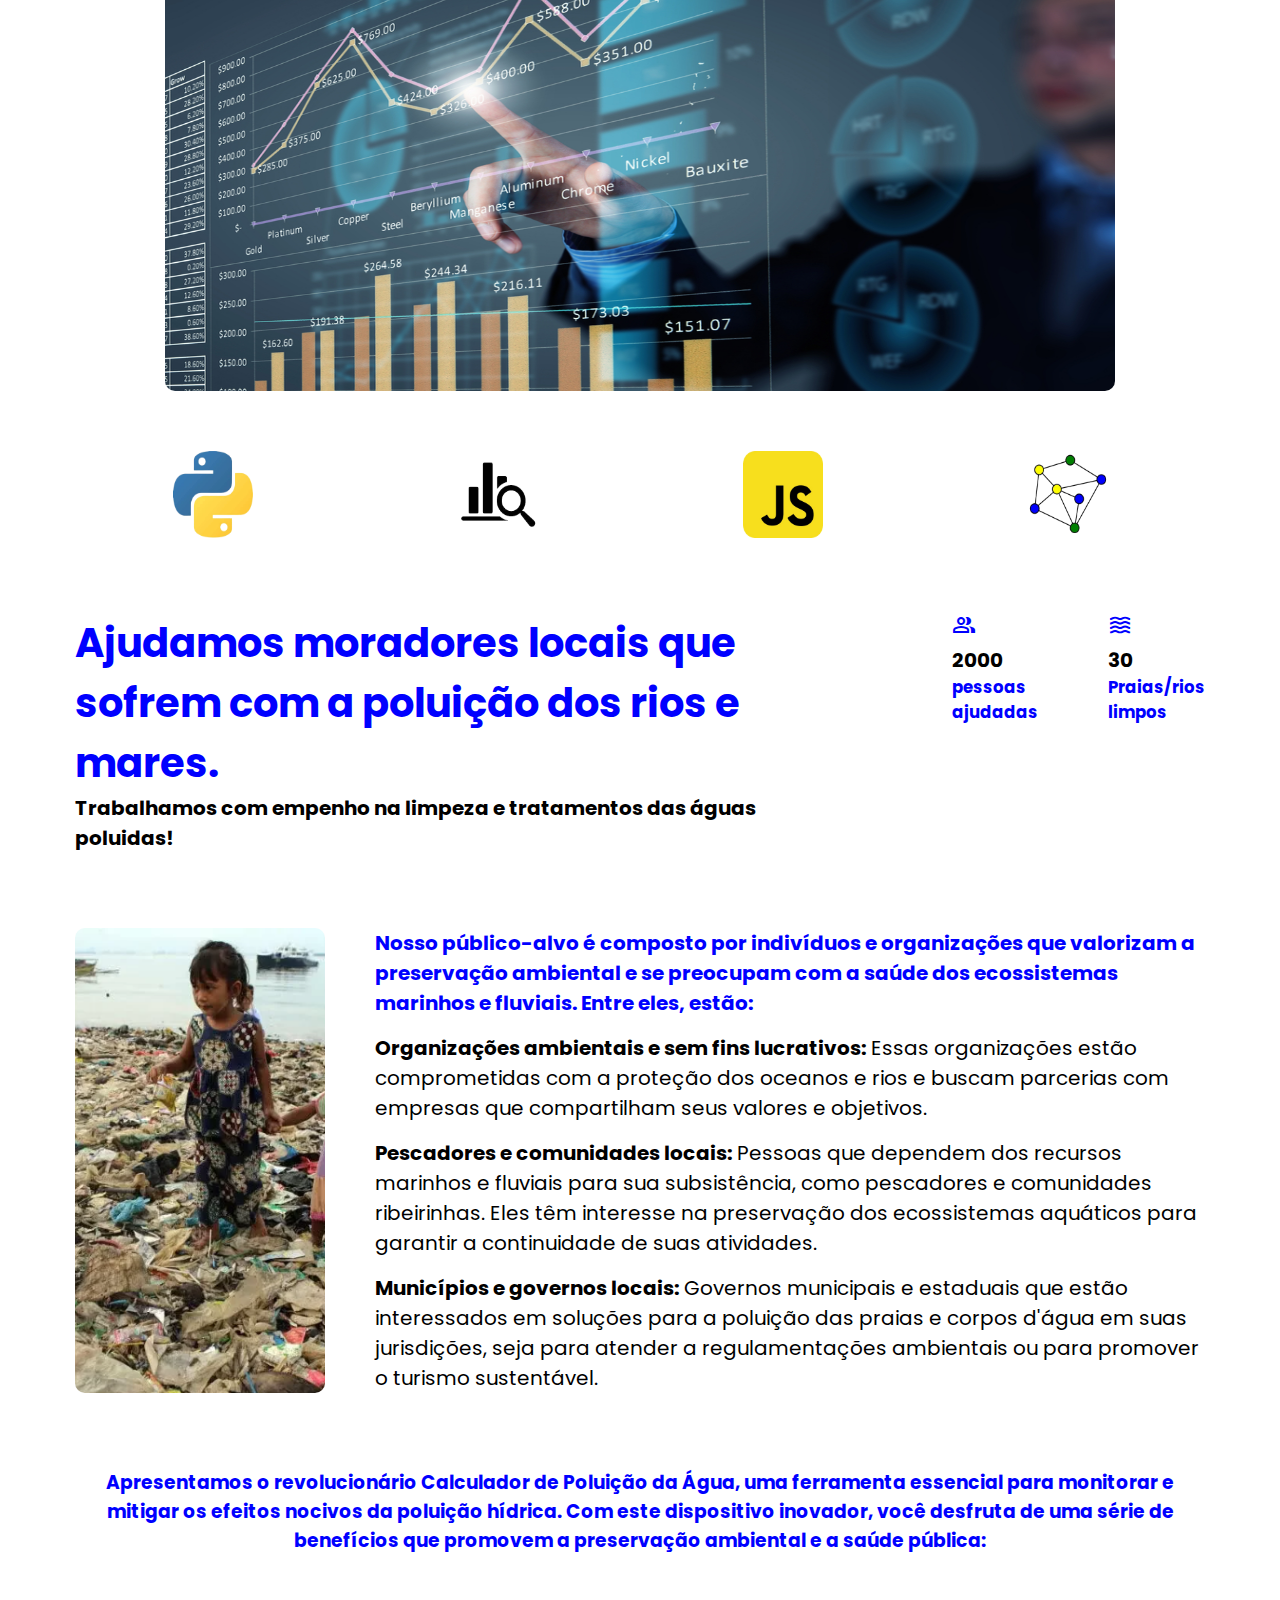
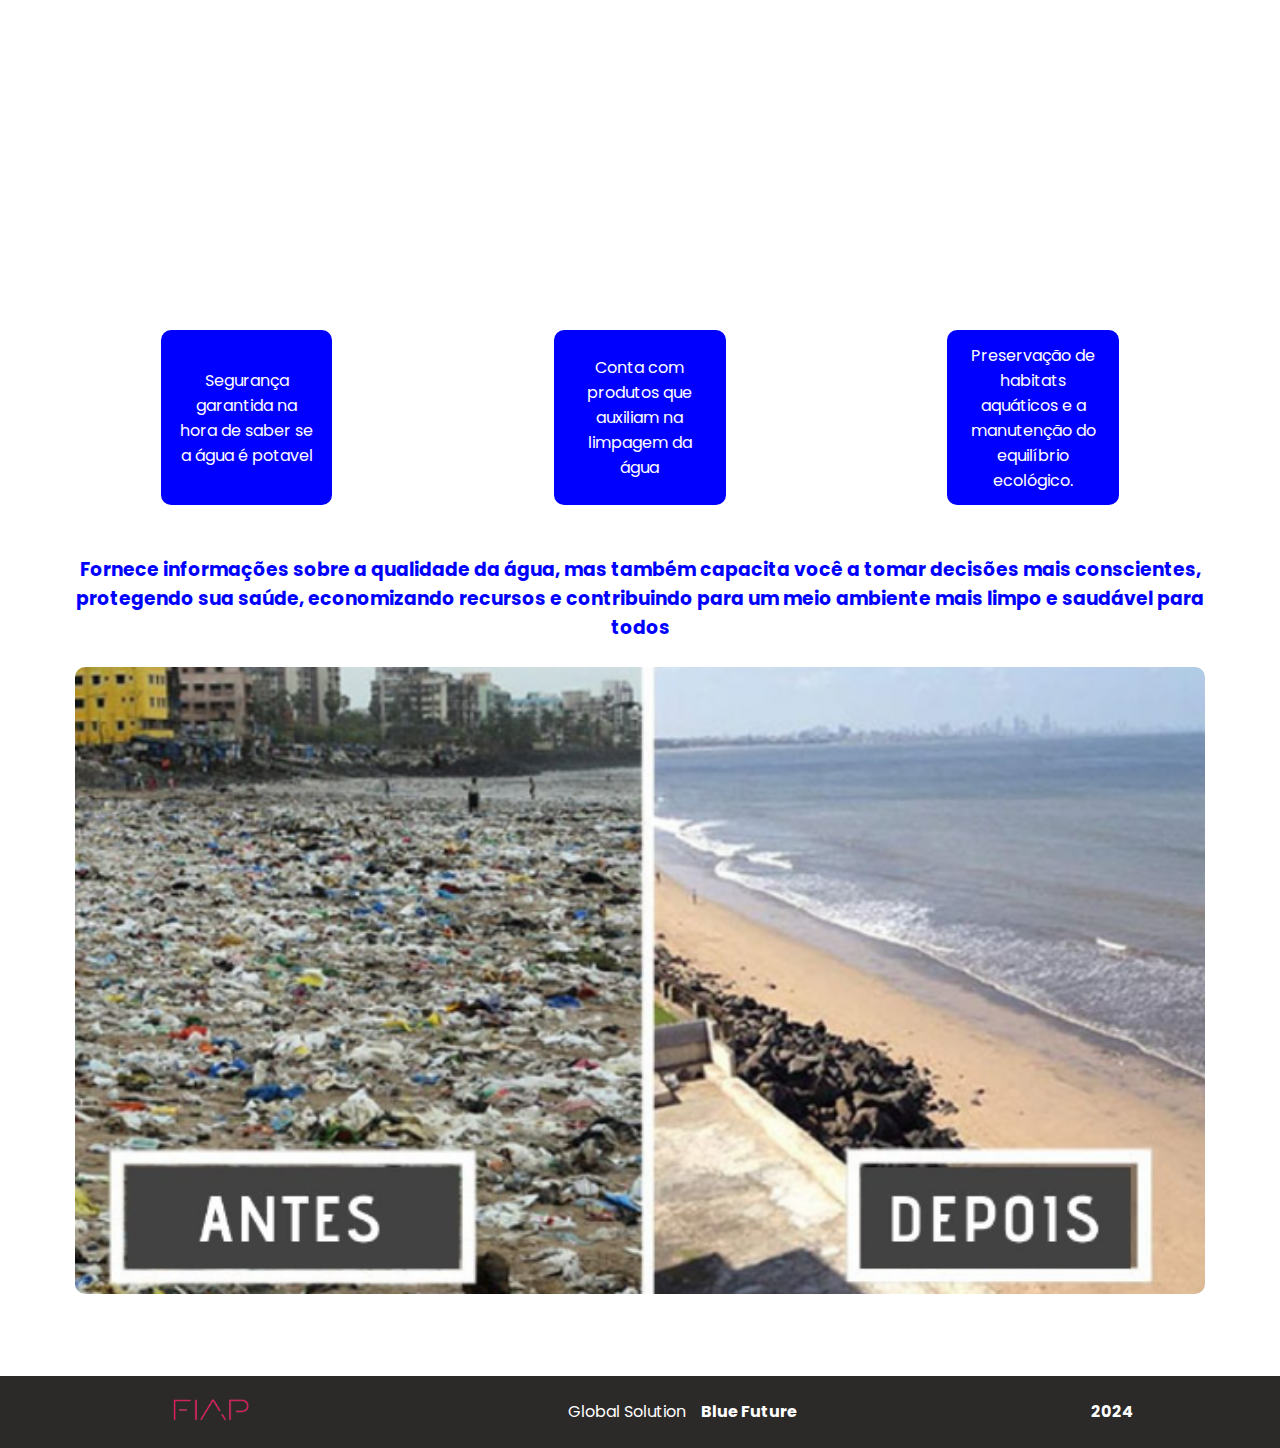
==== commit 1629e26a: "Implementando login" ====
--- a/index.html
+++ b/index.html
@@ -36,9 +36,9 @@
                 </ul>
             </nav>
 
-            <button>
+            <a class="login" href="pages/login.html">
                 Entrar
-            </button>
+            </a>
         </header>
 
         <main>
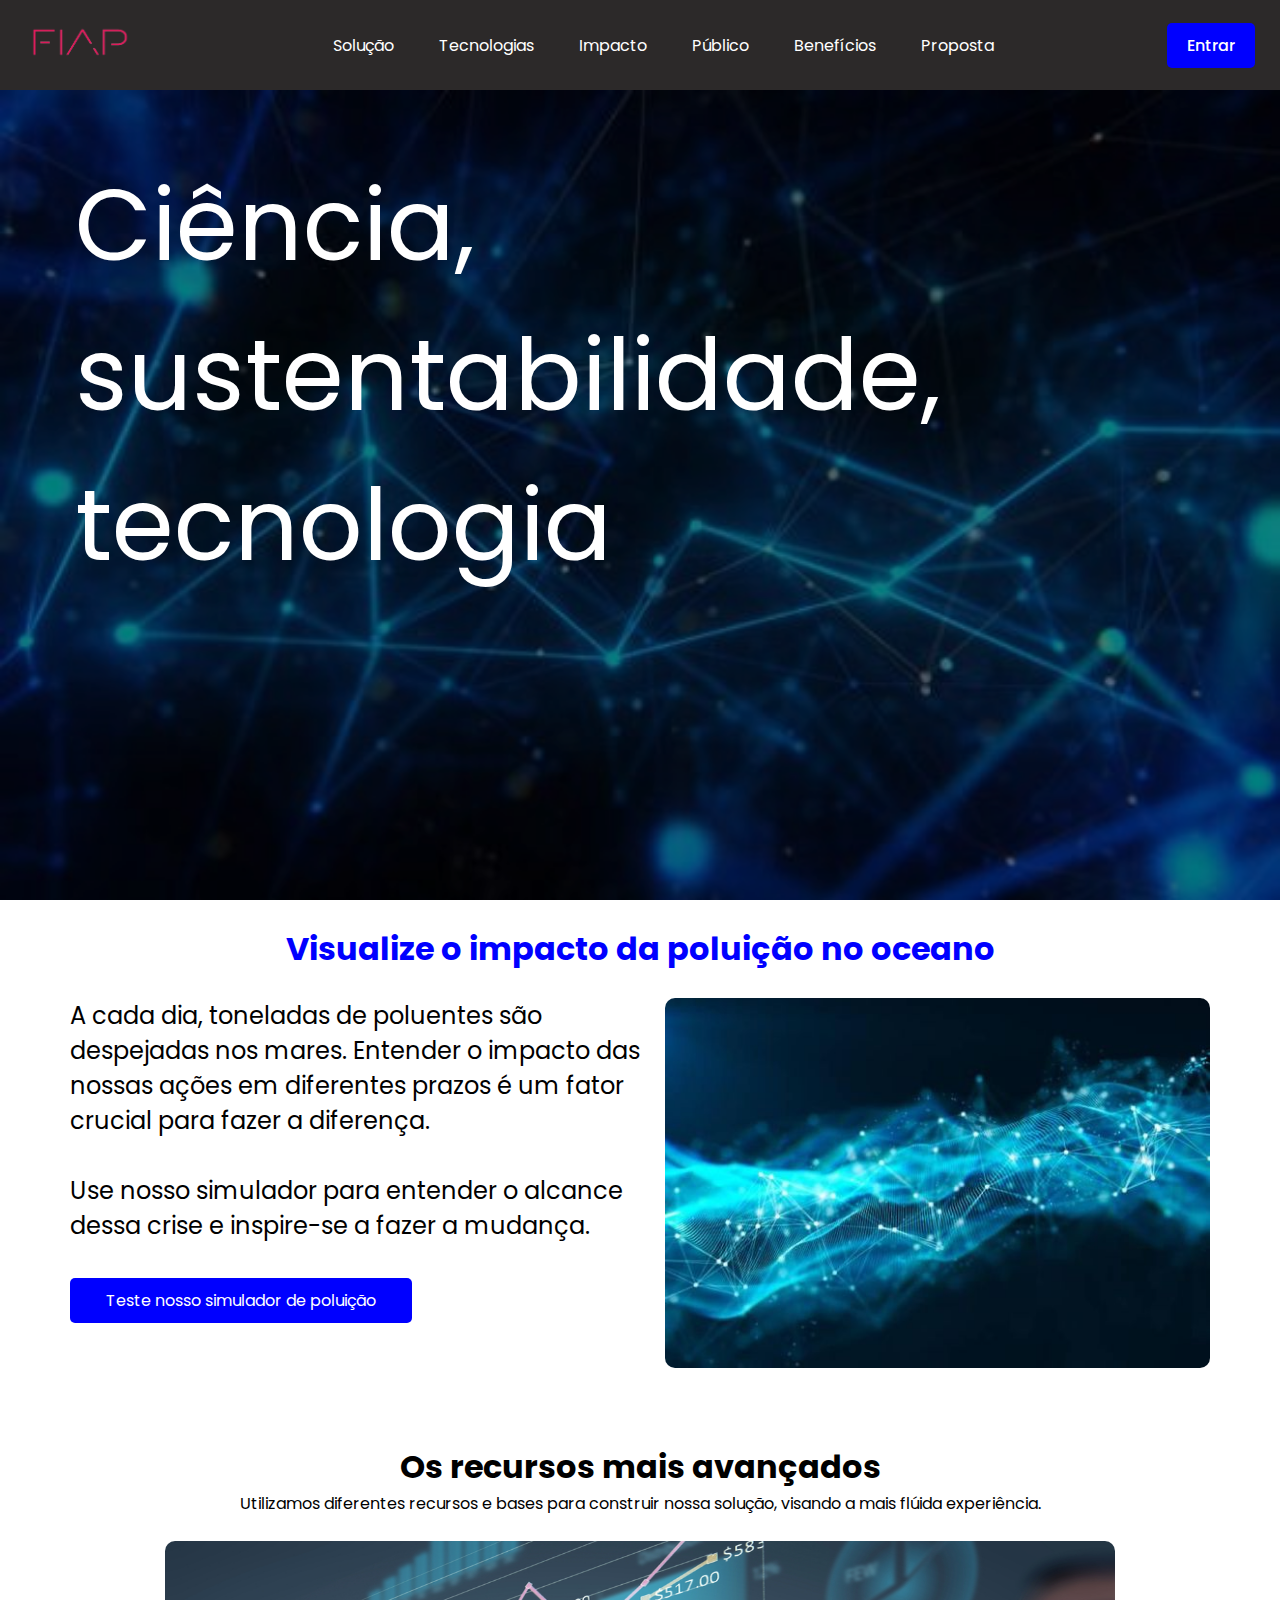
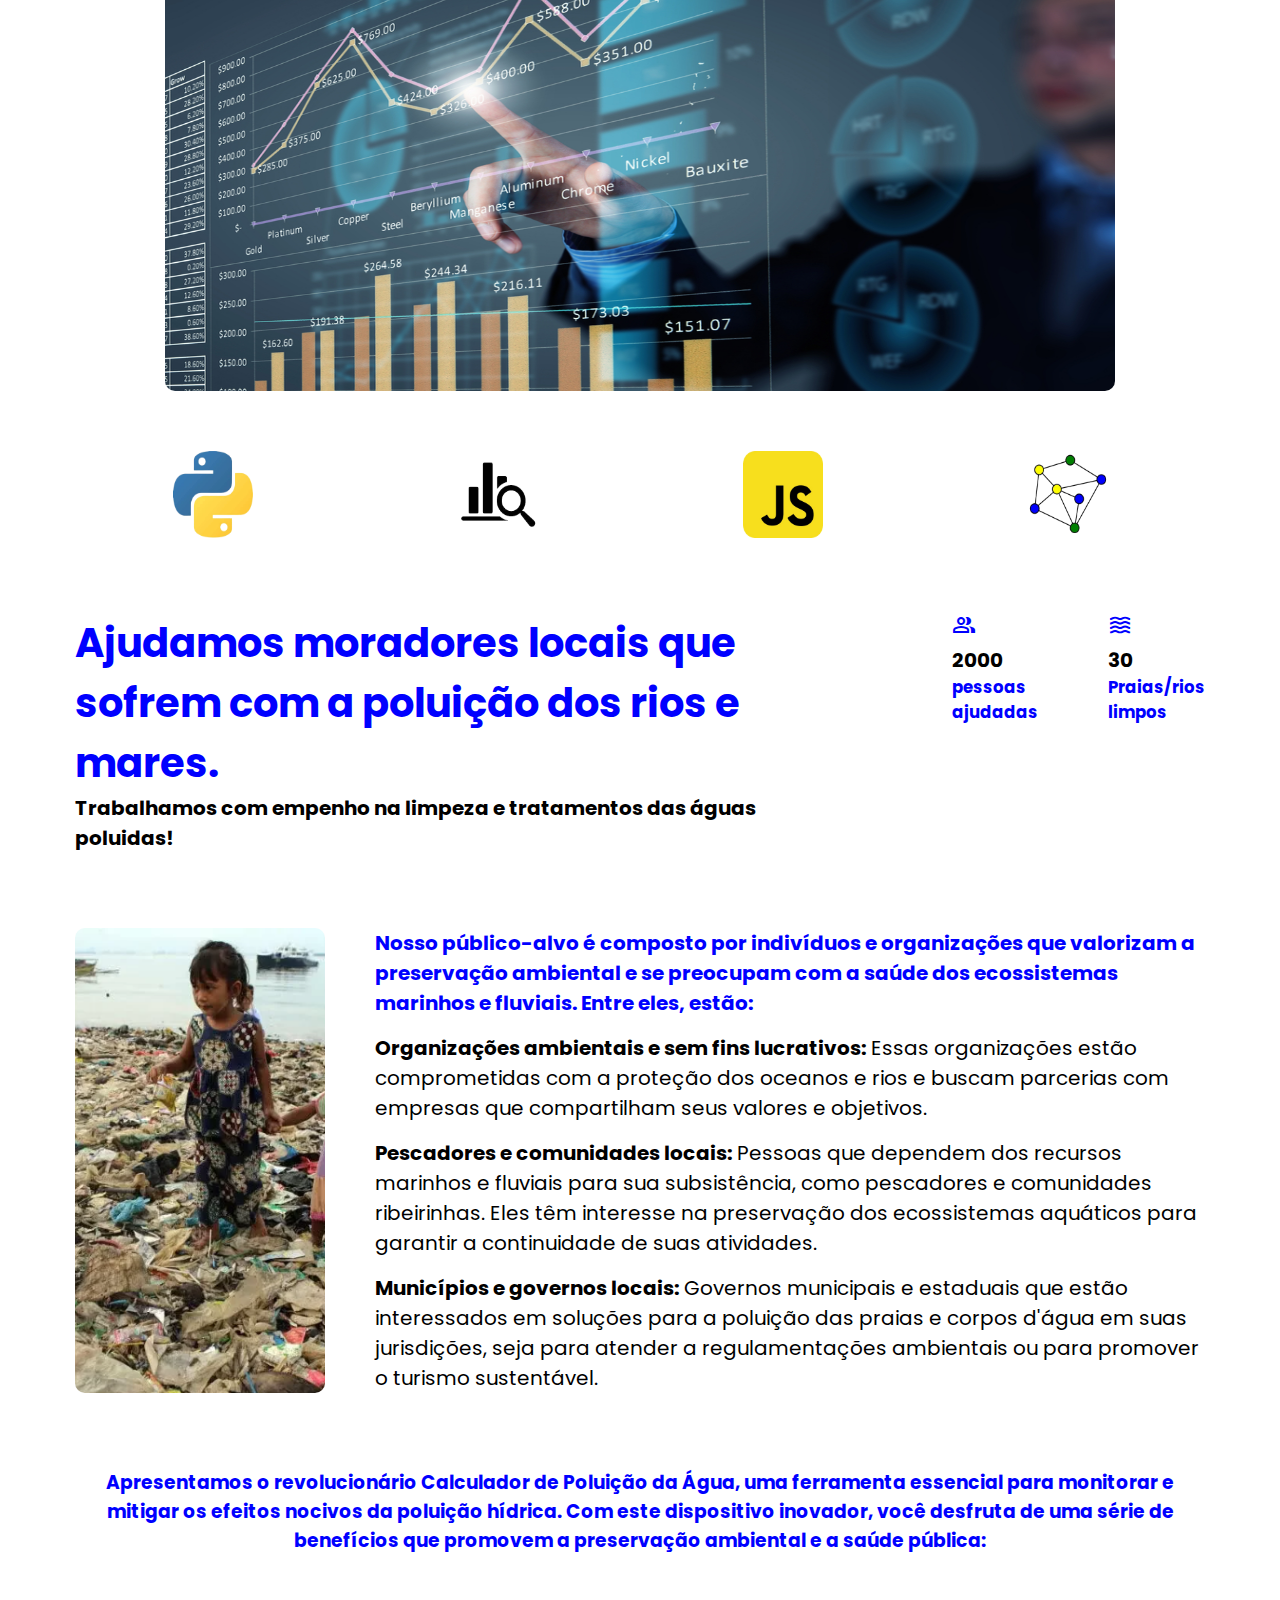
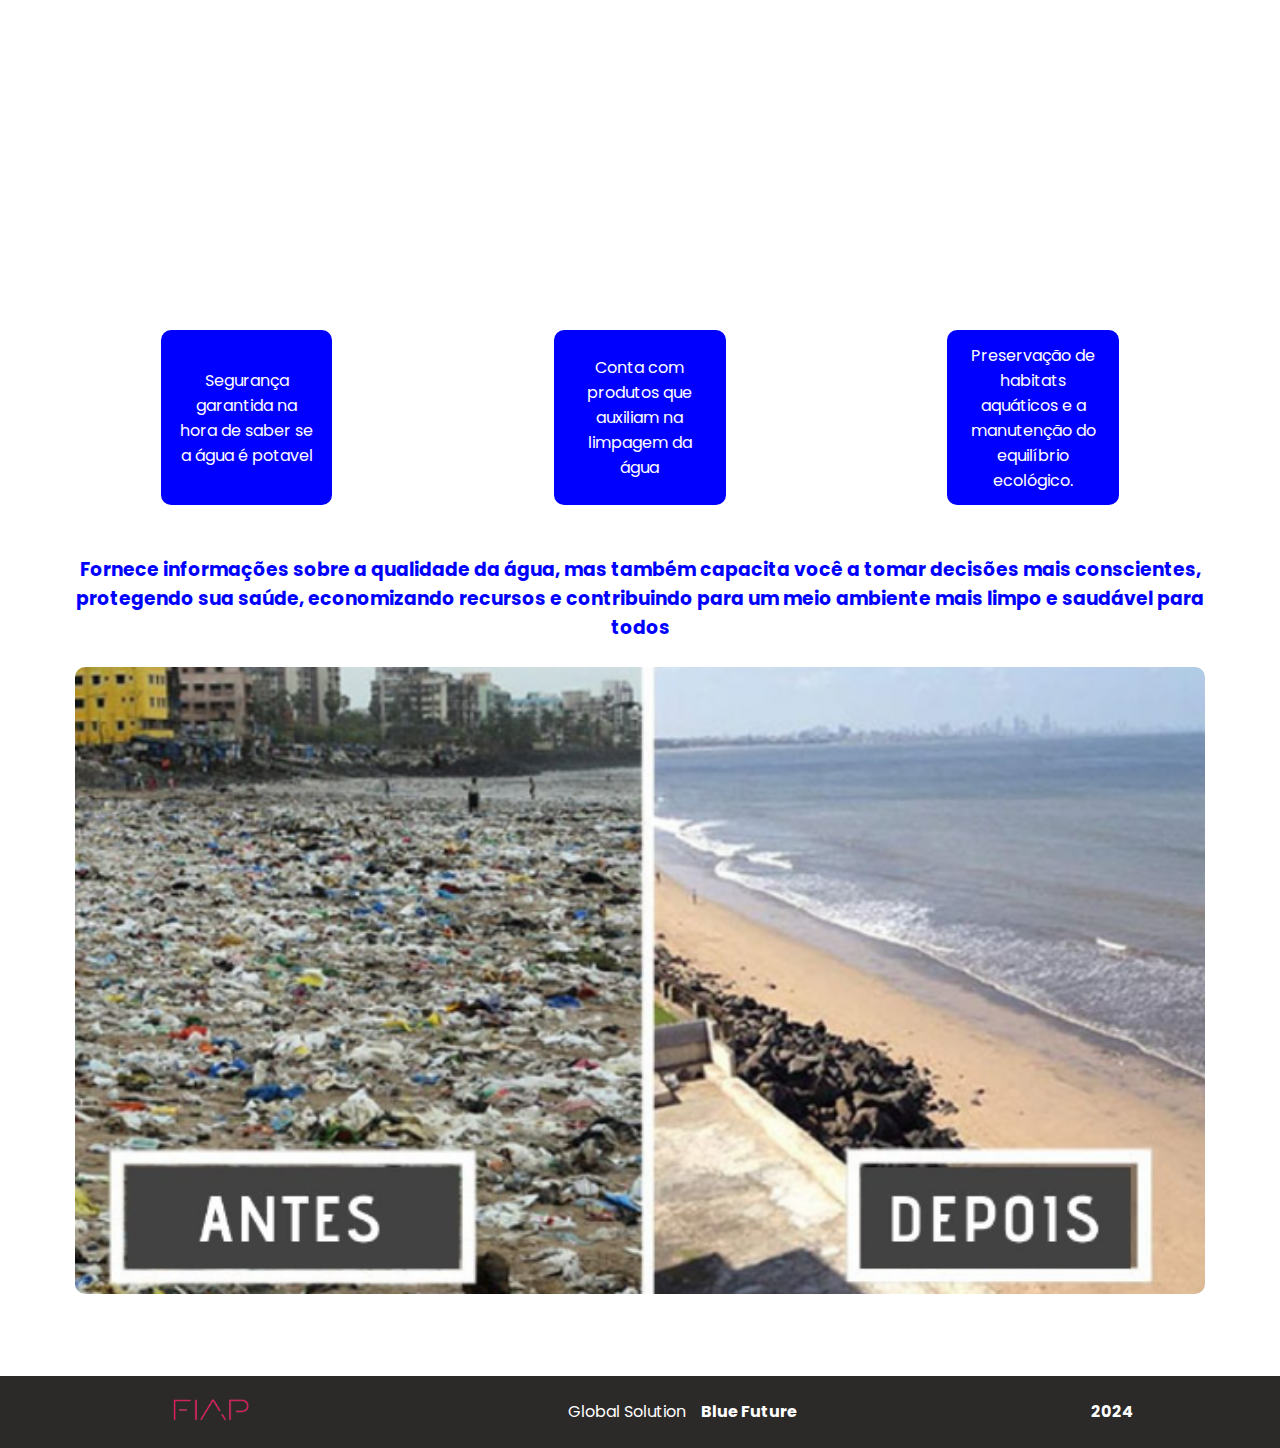
==== commit 451527c3: "Ajustes" ====
--- a/index.html
+++ b/index.html
@@ -7,7 +7,7 @@
         <link rel="stylesheet" href="https://fonts.googleapis.com/css2?family=Material+Symbols+Outlined:opsz,wght,FILL,GRAD@20..48,100..700,0..1,-50..200"/>
         <link rel="stylesheet" href="css/main.css">
 
-        <title>Conheça nossa solução</title>
+        <title>BlueTech</title>
     </head>
 
     <body>
@@ -19,19 +19,22 @@
             <nav>
                 <ul>
                     <li>
-                        <a href="">Problema</a>
-                    </li>
-                    <li>
-                        <a href="" >Solução</a>
-                    </li>
-                    <li>
-                        <a href="">Objetivos</a>
-                    </li>
-                    <li>
-                        <a href="">Benefícios</a>
-                    </li>
-                    <li>
-                        <a href="">Proposta</a>
+                        <a href="#section1">Solução</a>
+                    </li>
+                    <li>
+                        <a href="#section2">Tecnologias</a>
+                    </li>
+                    <li>
+                        <a href="#section3">Impacto</a>
+                    </li>
+                    <li>
+                        <a href="#section4">Público</a>
+                    </li>
+                    <li>
+                        <a href="#section5">Benefícios</a>
+                    </li>
+                    <li>
+                        <a href="#section6">Proposta</a>
                     </li>
                 </ul>
             </nav>
@@ -74,7 +77,7 @@
                 </div>
             </section>
 
-            <section class="section1">
+            <section class="section1" id="section1">
                 <h1>Visualize o impacto da poluição no oceano</h1>
 
                 <div class="container">
@@ -100,7 +103,7 @@
                 </div>
             </section>
 
-            <section class="section2">
+            <section class="section2" id="section2">
                 <div class="header">
                     <h1>Os recursos mais avançados</h1>
                     <p>
@@ -148,7 +151,7 @@
                 </div>
             </section>
 
-            <section class="secao3">
+            <section class="secao3" id="section3">
                 <div>
                     <h1>Ajudamos moradores locais que sofrem com a poluição dos rios e mares.</h1>
                     <h4>Trabalhamos com empenho na limpeza e tratamentos das águas poluidas!</h4>
@@ -173,7 +176,7 @@
                 </div>
             </section>
 
-            <section class="secao4">
+            <section class="secao4" id="section4">
                 <div>
                     <img src="img/plastico_oceano.png" alt="Crianças pisando sob o lixo">
                 </div>
@@ -203,7 +206,7 @@
                 </div>
             </section>
 
-            <section class="secao5">
+            <section class="secao5" id="section5">
                 <h3>
                     Apresentamos o revolucionário Calculador de Poluição da Água, uma ferramenta essencial para 
                     monitorar e mitigar os efeitos nocivos da poluição hídrica. Com este dispositivo inovador, você 
@@ -231,7 +234,7 @@
                 </div>
             </section>
             
-            <section class="secao6">
+            <section class="secao6" id="section6">
                 <h3>
                     Fornece informações sobre a qualidade da água, mas também capacita você a tomar decisões mais 
                     conscientes, protegendo sua saúde, economizando recursos e contribuindo para um meio ambiente 
--- a/css/main.css
+++ b/css/main.css
@@ -11,6 +11,8 @@
 @import url("./secao6.css");
 @import url('./footer.css');
 
+html { scroll-behavior: smooth; }
+
 * {
     margin: 0;
     padding: 0;
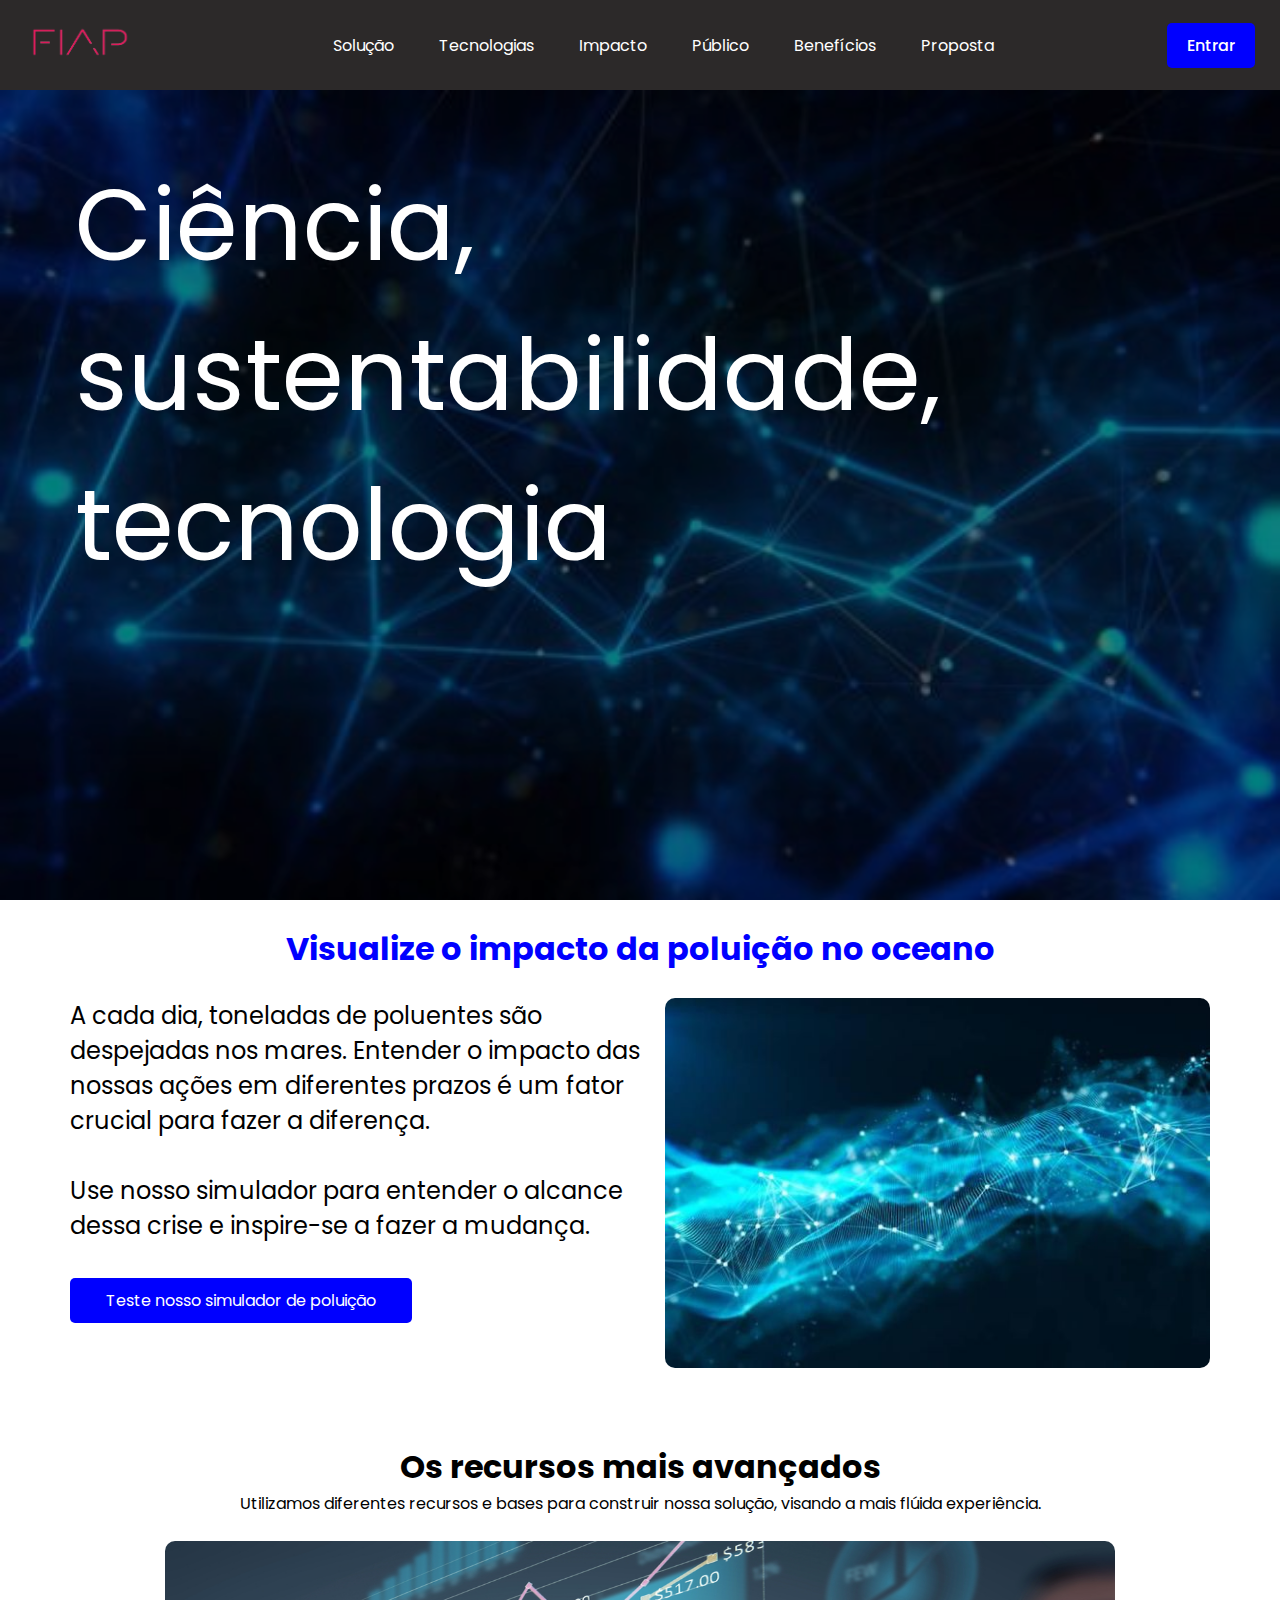
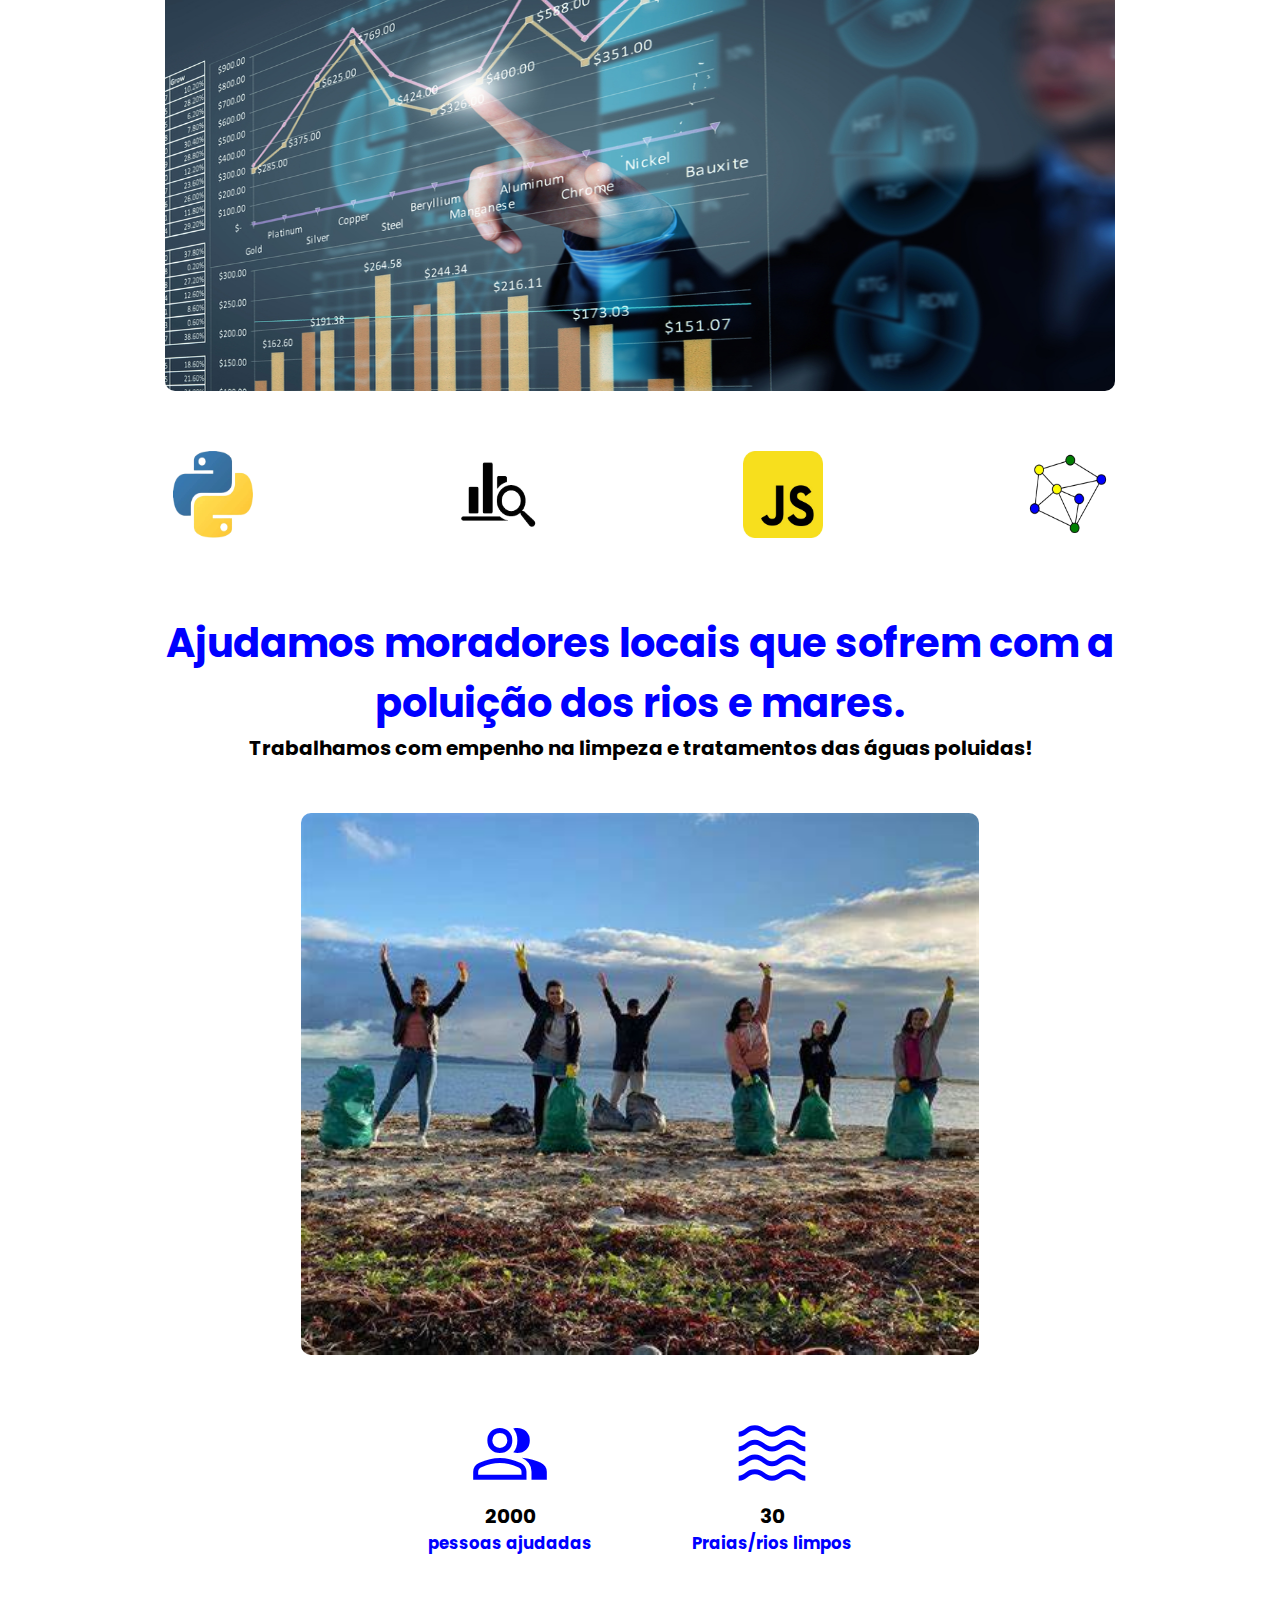
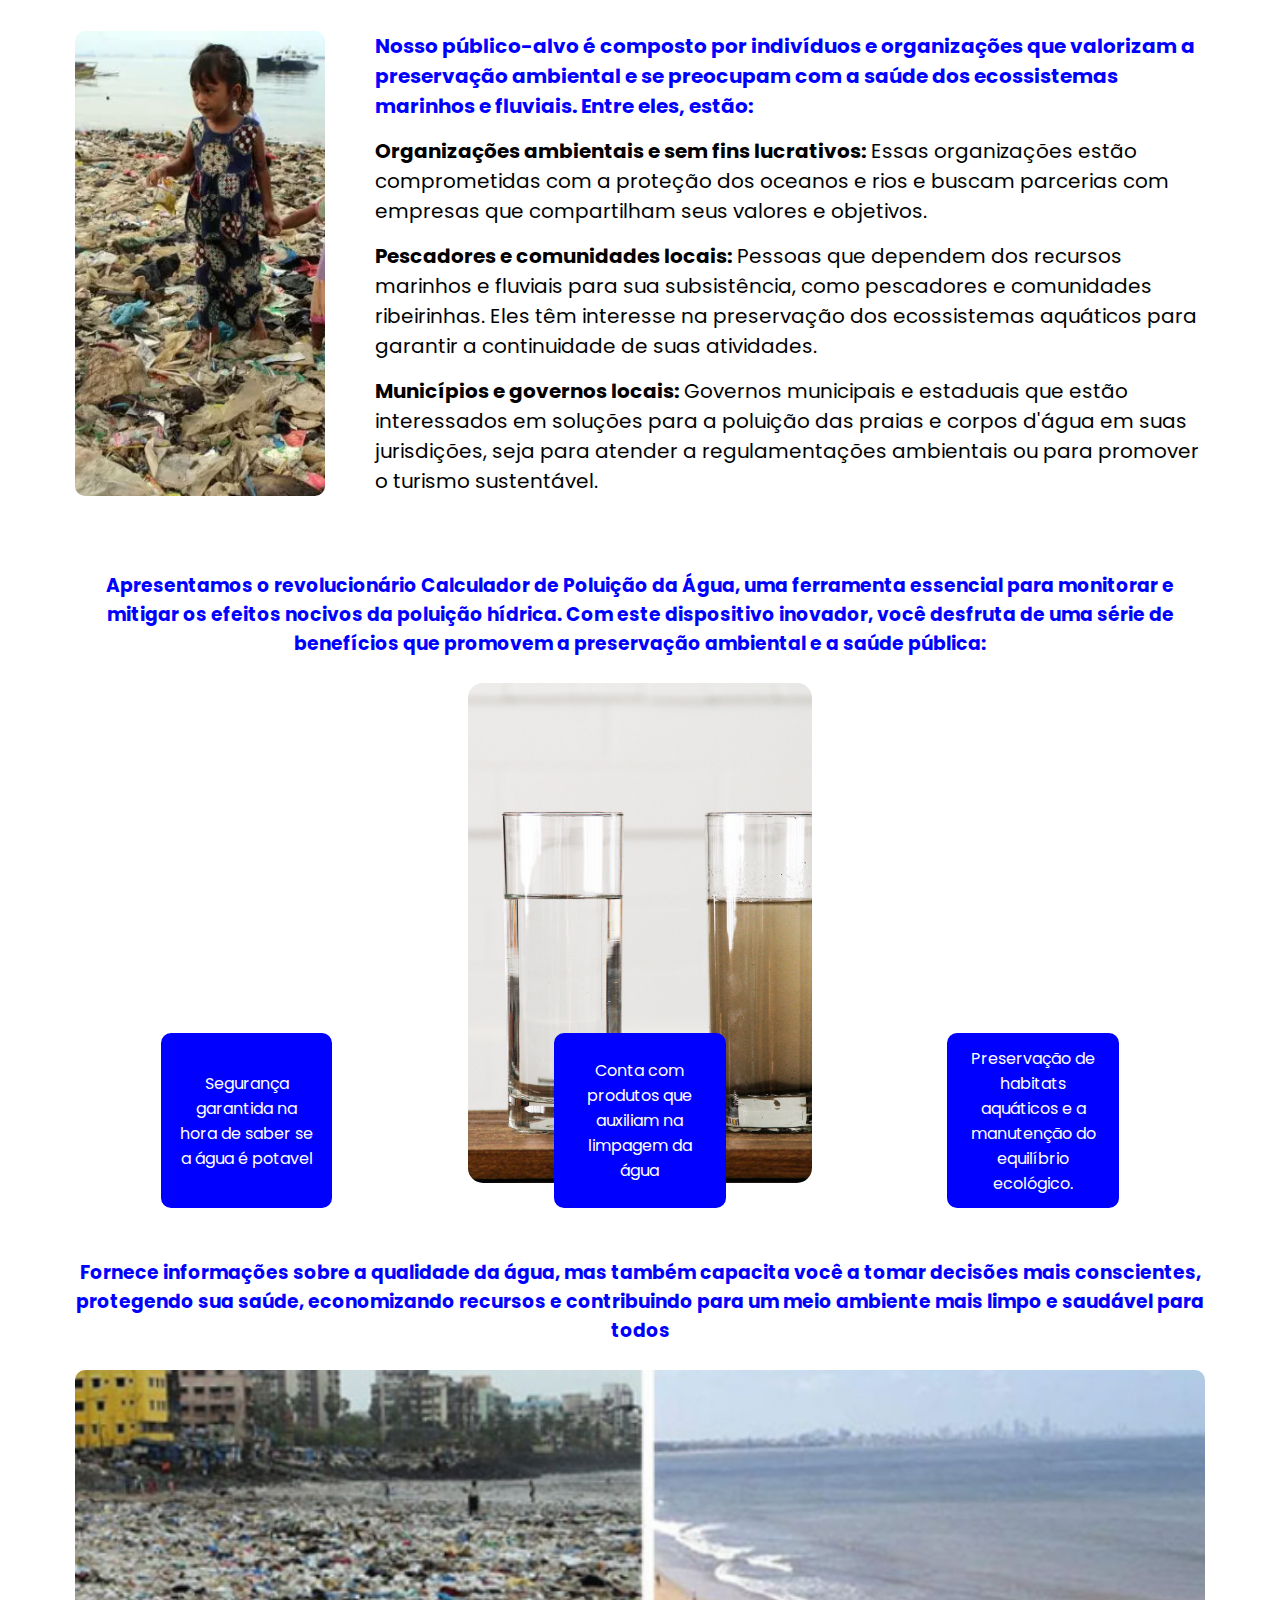
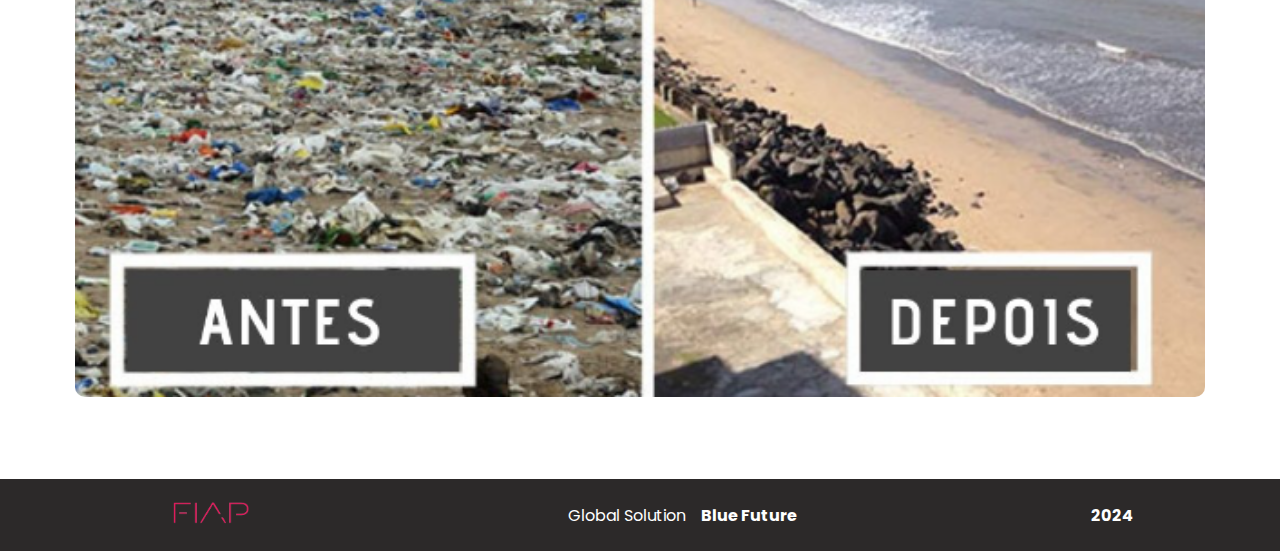
==== commit 2214b36f: "Ajustes nas seções 3 e 5" ====
--- a/index.html
+++ b/index.html
@@ -155,6 +155,10 @@
                 <div>
                     <h1>Ajudamos moradores locais que sofrem com a poluição dos rios e mares.</h1>
                     <h4>Trabalhamos com empenho na limpeza e tratamentos das águas poluidas!</h4>
+                </div>
+
+                <div class="img_container">
+                    <img src="img/pessoas_ajuda.jpg" alt="Pessoas retirando lixo de uma praia.">
                 </div>
 
                 <div class="grupo">
